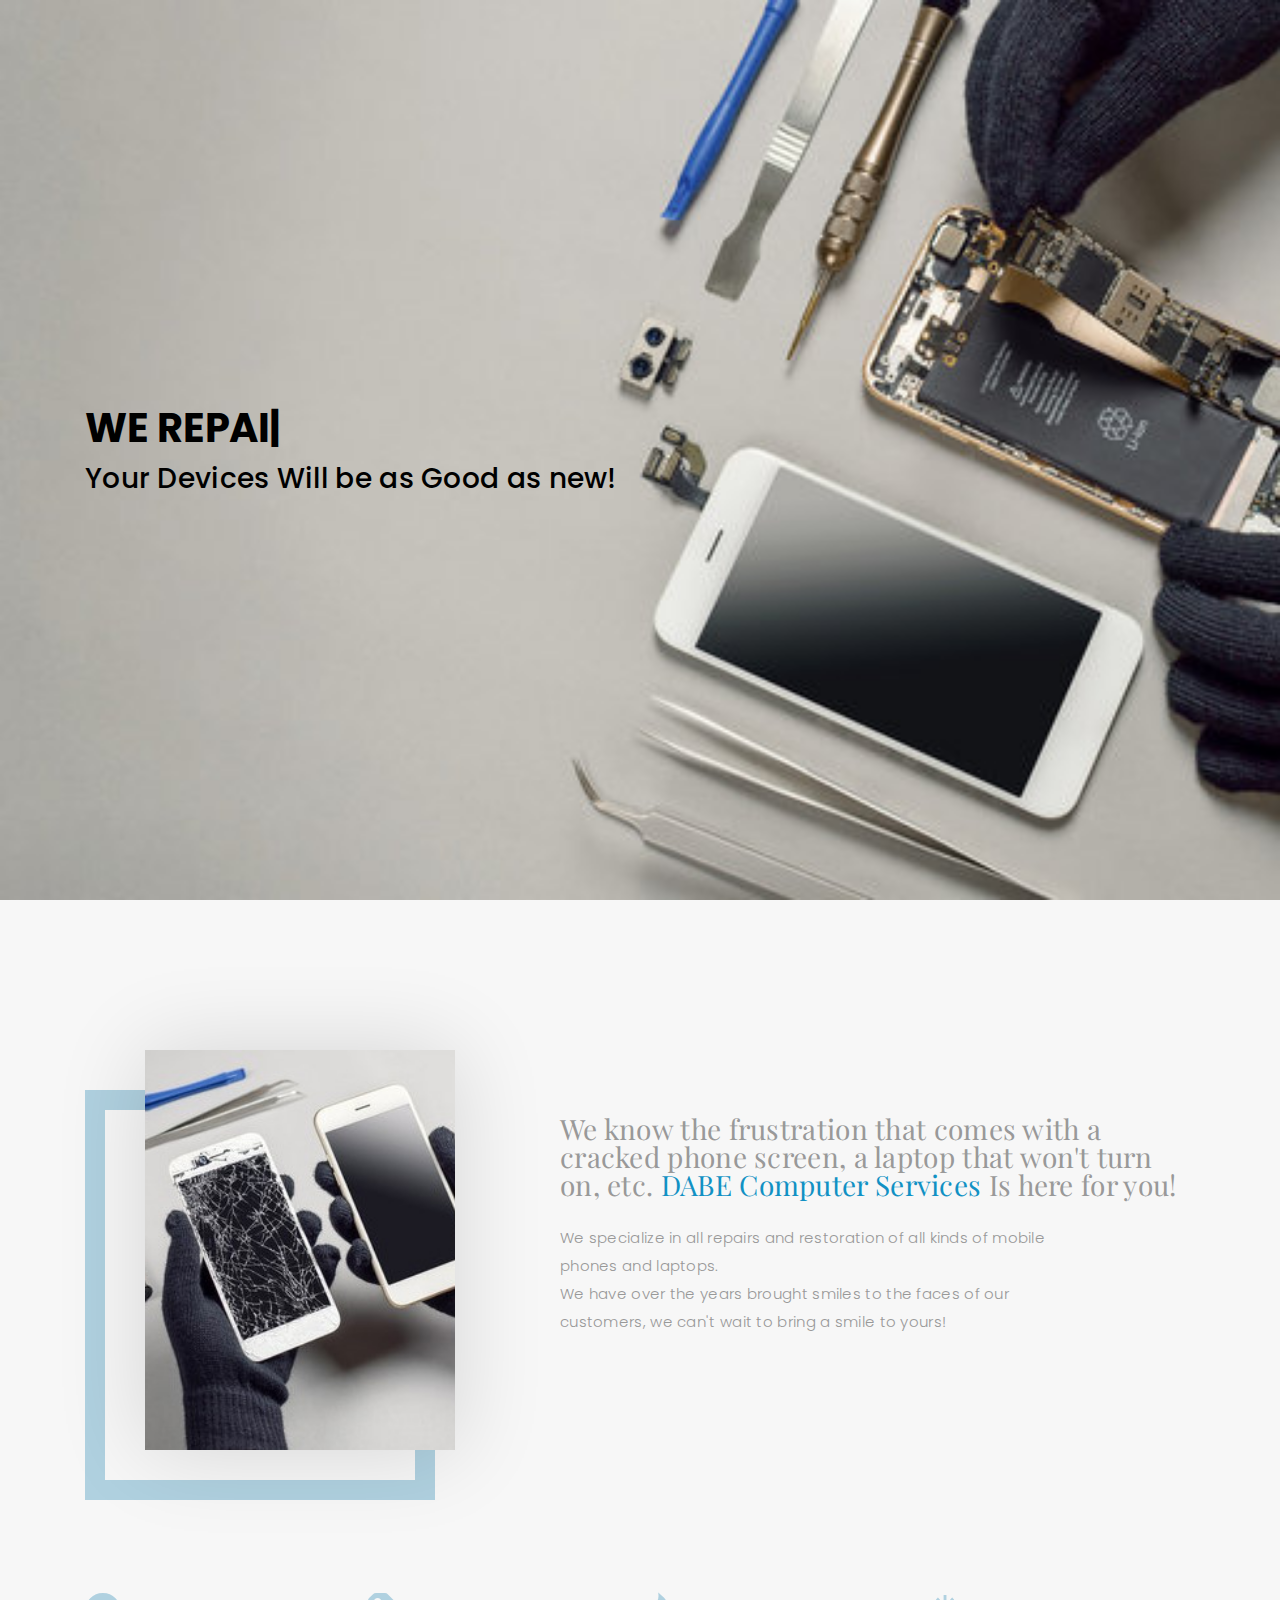
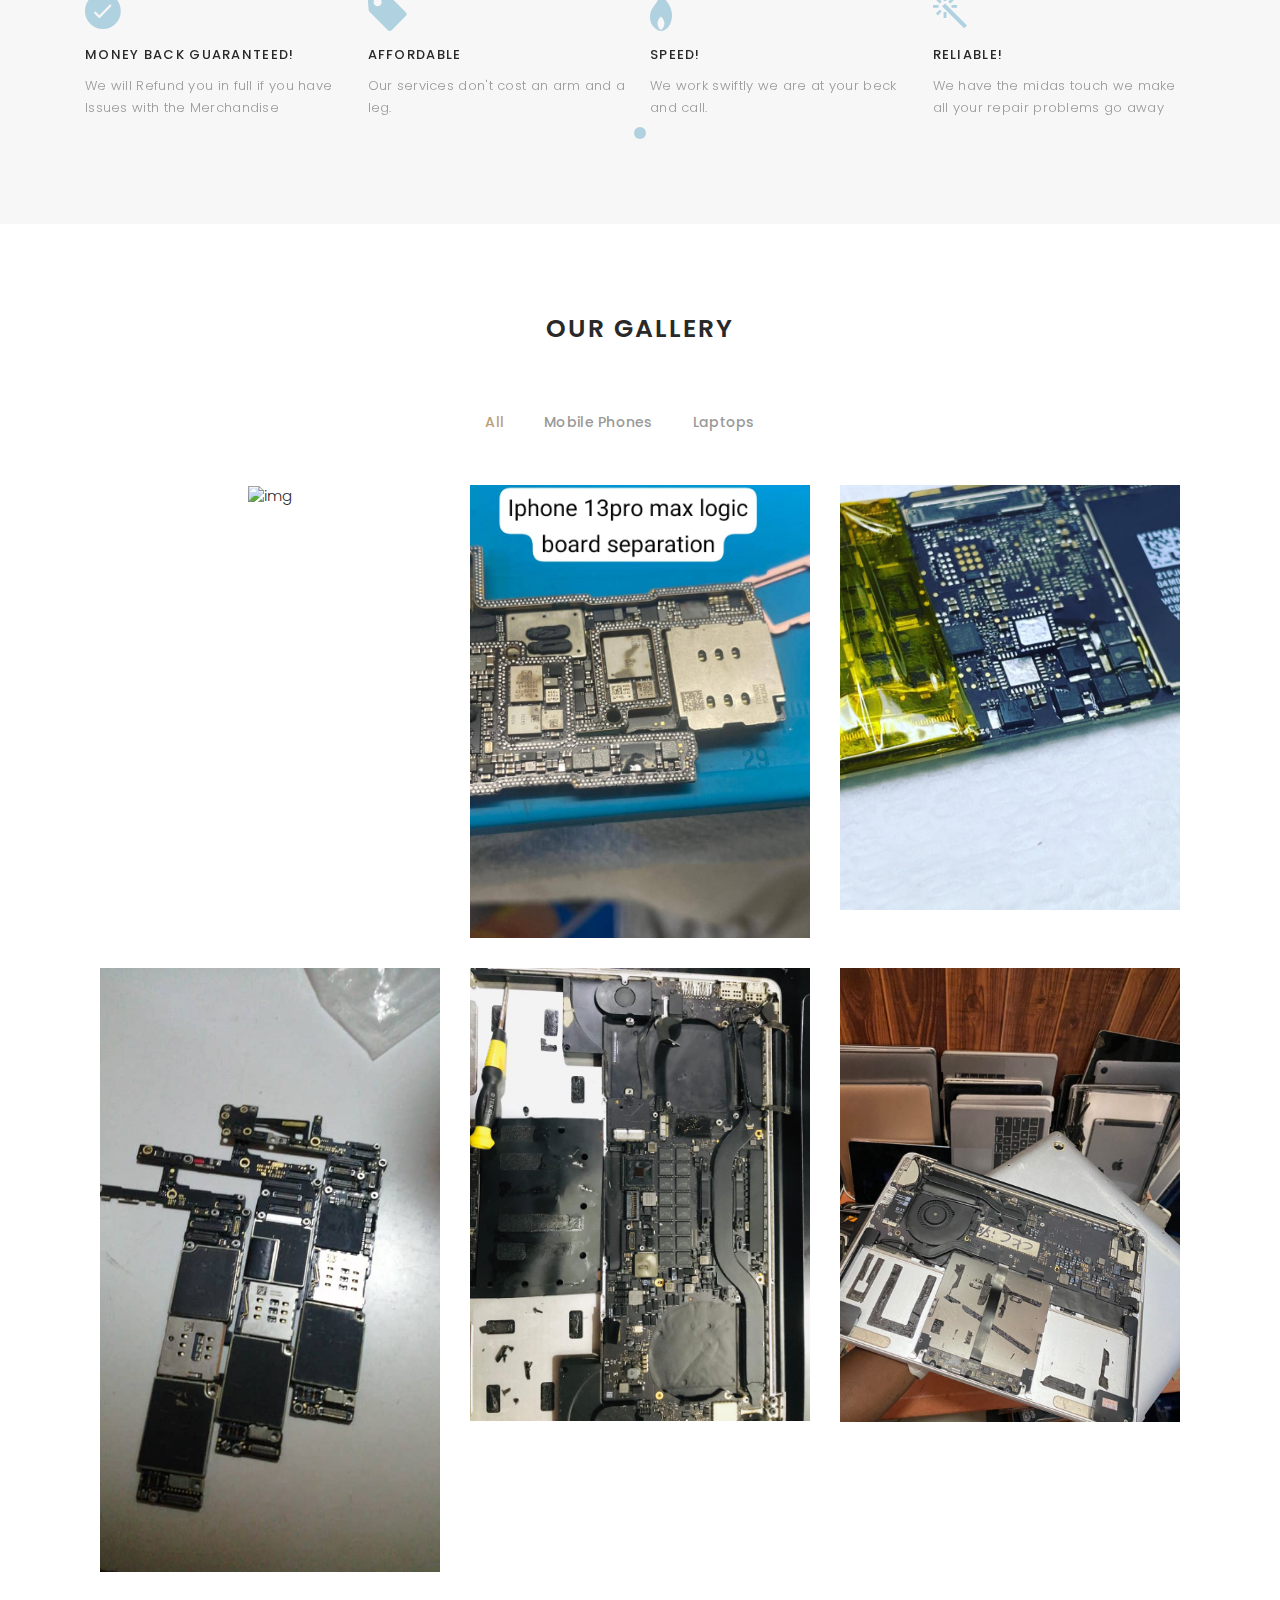
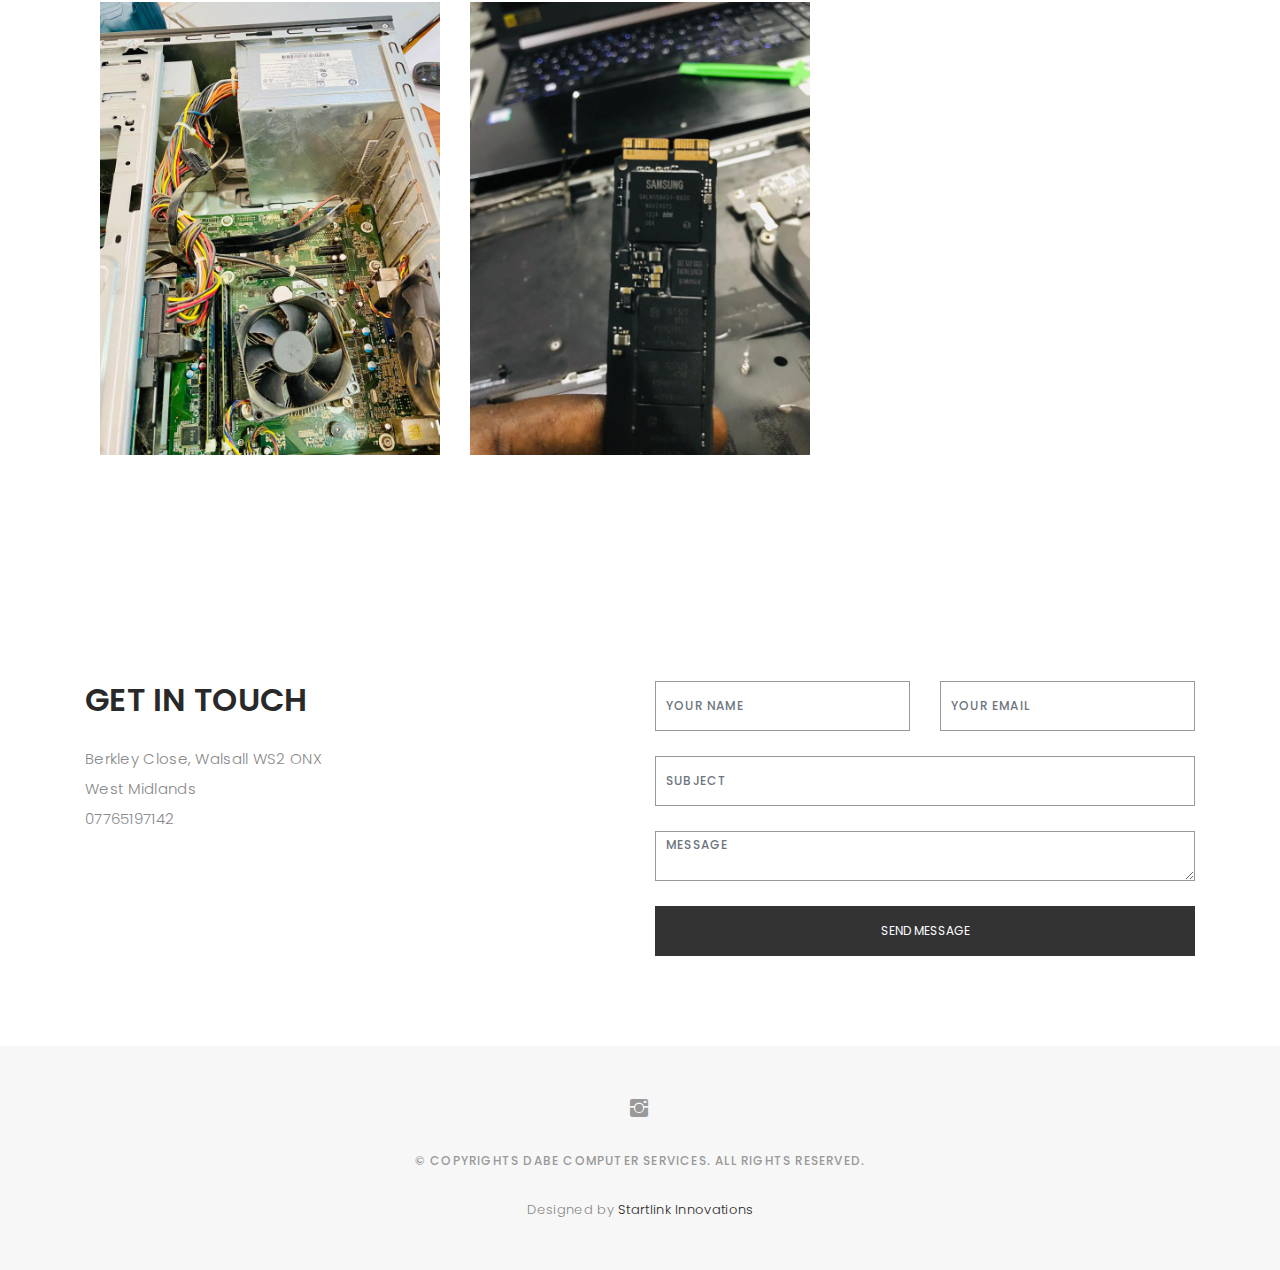
==== index.html @ 30591576 "first commit" ====
<!DOCTYPE html>
<html lang="en">

<head>
  <!-- meta -->
  <meta charset="utf-8">
  <meta content="width=device-width, initial-scale=1.0" name="viewport">

  <title>DABE Computer Services - Computer and Phone Repairs/Software development</title>
  <meta content="" name="keywords">
  <meta content="" name="description">

  <!-- Google Fonts -->
  <link
    href="https://fonts.googleapis.com/css?family=Poppins:300,300i,400,400i,500,500i,600,600i,700,700i|Playfair+Display:400,400i,700,700i,900,900i"
    rel="stylesheet">

  <!-- Bootstrap CSS File -->
  <link href="lib/bootstrap/css/bootstrap.min.css" rel="stylesheet">

  <!-- Libraries CSS Files -->
  <link href="lib/ionicons/css/ionicons.min.css" rel="stylesheet">
  <link href="lib/owlcarousel/assets/owl.carousel.min.css" rel="stylesheet">
  <link href="lib/magnific-popup/magnific-popup.css" rel="stylesheet">
  <link href="lib/hover/hover.min.css" rel="stylesheet">

  <!-- Main Stylesheet File -->
  <link href="css/style.css" rel="stylesheet">

  <!-- Responsive css -->
  <link href="css/responsive.css" rel="stylesheet">

  <!-- Favicon -->
  <link rel="shortcut icon" href="images/favicon.ico">


</head>

<body>

  <!-- start section navbar -->
  <nav id="main-nav">
    <div class="row">
      <div class="container">

        <div class="logo">
          <a href="index.html">
            <h3>DABE Computer Services</h3>
          </a>
          <!-- <img width="100%" src="images/logo.png" alt="logo"> -->
        </div>

        <div class="responsive"><i data-icon="m" class="ion-navicon-round"></i></div>

        <ul class="nav-menu list-unstyled">
          <li><a href="#header" class="smoothScroll">Home</a></li>
          <li><a href="#about" class="smoothScroll">About</a></li>
          <li><a href="#portfolio" class="smoothScroll">Sample Products Gallery</a></li>
          <li><a href="#contact" class="smoothScroll">Contact</a></li>
        </ul>

      </div>
    </div>
  </nav>
  <!-- End section navbar -->


  <!-- start section header -->
  <div id="header" class="home">

    <div class="container">
      <div class="header-content">
        <h1 style="color:black;">We <span class="typed"></span></h1>
        <h3 style="color:black;">Your Devices Will be as Good as new!</h3>
      </div>
    </div>
  </div>
  <!-- End section header -->


  <!-- start section about us -->
  <div id="about" class="paddsection">
    <div class="container">
      <div class="row justify-content-between">

        <div class="col-lg-4 ">
          <div class="div-img-bg">
            <div class="about-img">
              <img src="images/me.jpg" class="img-responsive" alt="me">
            </div>
          </div>
        </div>

        <div class="col-lg-7">
          <div class="about-descr">

            <p class="p-heading">We know the frustration that comes with a cracked phone screen, a laptop that won't
              turn on, etc. <span style="color:#1191c4;">DABE Computer Services</span> Is here for you!</p>
            <p class="separator">We specialize in all repairs and restoration of all kinds of mobile phones and laptops.
              <br>We have
              over the years brought smiles to the faces of our customers, we can't wait to bring a smile to yours!

            </p>

          </div>

        </div>
      </div>
    </div>
  </div>
  <!-- end section about us -->


  <!-- start section services -->
  <div id="services">
    <div class="container">

      <div class="services-carousel owl-theme">

        <div class="services-block">

          <i class="ion-ios-checkmark"></i>
          <span>Money Back Guaranteed!</span>
          <p class="separator">We will Refund you in full if you have Issues with the Merchandise</p>

        </div>

        <div class="services-block">

          <i class="ion-pricetag"></i>
          <span>Affordable</span>
          <p class="separator">Our services don't cost an arm and a leg.</p>

        </div>

        <div class="services-block">

          <i class="ion-ios-flame"></i>
          <span>Speed!</span>
          <p class="separator">We work swiftly we are at your beck and call.</p>

        </div>

        <div class="services-block">

          <i class="ion-ios-color-wand"></i>
          <span>Reliable!</span>
          <p class="separator">We have the midas touch we make all your repair problems go away</p>

        </div>

      </div>

    </div>

  </div>
  <!-- end section services -->


  <!-- start section portfolio -->
  <div id="portfolio" class="text-center paddsection">

    <div class="container">
      <div class="section-title text-center">
        <h2>Our Gallery</h2>
      </div>
    </div>

    <div class="container">
      <div class="row">
        <div class="col-md-12">

          <div class="portfolio-list">

            <ul class="nav list-unstyled" id="portfolio-flters">
              <li class="filter filter-active" data-filter=".all">all</li>
              <li class="filter" data-filter=".6">Mobile Phones</li>
              <li class="filter" data-filter=".7">Laptops</li>
              <!-- <li class="filter" data-filter=".8">8/8plus</li>
              <li class="filter" data-filter=".x">iphone x</li>
              <li class="filter" data-filter=".6s">6s/6splus</li> -->
            </ul>

          </div>

          <div class="portfolio-container">

            <div class="col-lg-4 col-md-6 portfolio-thumbnail all 6">
              <a class="popup-img" href="images/portfolio/7.jpg">
                <img src="images/portfolio/7.jpg" alt="img">
              </a>
            </div>

            <div class="col-lg-4 col-md-6 portfolio-thumbnail all 6">
              <a class="popup-img" href="images/portfolio/8.jpg">
                <img src="images/portfolio/8.jpg" alt="img">
              </a>
            </div>

            <div class="col-lg-4 col-md-6 portfolio-thumbnail all 6">
              <a class="popup-img" href="images/portfolio/9.jpg">
                <img src="images/portfolio/9.jpg" alt="img">
              </a>
            </div>

            <div class="col-lg-4 col-md-6 portfolio-thumbnail all 7">
              <a class="popup-img" href="images/portfolio/10.jpg">
                <img src="images/portfolio/10.jpg" alt="img">
              </a>
            </div>

            <div class="col-lg-4 col-md-6 portfolio-thumbnail all 7">
              <a class="popup-img" href="images/portfolio/11.jpg">
                <img src="images/portfolio/11.jpg" alt="img">
              </a>
            </div>

            <div class="col-lg-4 col-md-6 portfolio-thumbnail all 7">
              <a class="popup-img" href="images/portfolio/13.jpg">
                <img src="images/portfolio/13.jpg" alt="img">
              </a>
            </div>

            <div class="col-lg-4 col-md-6 portfolio-thumbnail all 7">
              <a class="popup-img" href="images/portfolio/12.jpg">
                <img src="images/portfolio/12.jpg" alt="img">
              </a>
            </div>

            <div class="col-lg-4 col-md-6 portfolio-thumbnail all 7">
              <a class="popup-img" href="images/portfolio/14.jpg">
                <img src="images/portfolio/14.jpg" alt="img">
              </a>
            </div>
            <!--
 <div class="col-lg-4 col-md-6 portfolio-thumbnail all ">
              <a class="popup-img" href="images/portfolio/n3.jpg">
                <img src="images/portfolio/n3.jpg" alt="img">
              </a>
            </div> 
-->


          </div>
        </div>
      </div>
    </div>

  </div>
  <!-- End section portfolio -->


  <!-- start section journal -->

  <!-- End section journal -->


  <!-- start sectoion contact -->
  <div id="contact" class="paddsection">
    <div class="container">
      <div class="contact-block1">
        <div class="row">

          <div class="col-lg-6">
            <div class="contact-contact">

              <h2 class="mb-30">GET IN TOUCH</h2>

              <ul class="contact-details">
                <li><span>Berkley Close, Walsall WS2 ONX</span></li>
                <li><span>West Midlands</span></li>
                <li><span>07765197142</span></li>
                <!-- <li><span>janisswapping@gmail.com</span></li> -->
              </ul>

            </div>
          </div>

          <div class="col-lg-6">
            <form action="contactform/contactform.php" method="post" role="form" class="contactForm">
              <div class="row">

                <div id="sendmessage">Your message has been sent. Thank you!</div>
                <div id="errormessage"></div>

                <div class="col-lg-6">
                  <div class="form-group contact-block1">
                    <input type="text" name="name" class="form-control" id="name" placeholder="Your Name"
                      data-rule="minlen:4" data-msg="Please enter at least 4 chars" />
                    <div class="validation"></div>
                  </div>
                </div>

                <div class="col-lg-6">
                  <div class="form-group">
                    <input type="email" class="form-control" name="email" id="email" placeholder="Your Email"
                      data-rule="email" data-msg="Please enter a valid email" />
                    <div class="validation"></div>
                  </div>
                </div>

                <div class="col-lg-12">
                  <div class="form-group">
                    <input type="text" class="form-control" name="subject" id="subject" placeholder="Subject"
                      data-rule="minlen:4" data-msg="Please enter at least 8 chars of subject" />
                    <div class="validation"></div>
                  </div>
                </div>

                <div class="col-lg-12">
                  <div class="form-group">
                    <textarea class="form-control" name="message" rows="12" data-rule="required"
                      data-msg="Please write something for us" placeholder="Message"></textarea>
                    <div class="validation"></div>
                  </div>
                </div>

                <div class="col-lg-12">
                  <input type="submit" class="btn btn-defeault btn-send" value="Send message">
                </div>

              </div>
            </form>
          </div>
        </div>
      </div>
    </div>
  </div>
  <!-- start sectoion contact -->


  <!-- start section footer -->
  <div id="footer" class="text-center">
    <div class="container">
      <div class="socials-media text-center">

        <ul class="list-unstyled">
          <li><a href="https://www.instagram.com/janis_enterprise/" target="_blank"><i
                class="ion-social-instagram"></i></a></li>
        </ul>

      </div>

      <p>&copy; Copyrights DABE Computer Services. All rights reserved.</p>

      <div class="credits">

        Designed by <a href="https://startlinkafrica.com/">Startlink Innovations</a>
      </div>

    </div>
  </div>
  <!-- End section footer -->

  <!-- JavaScript Libraries -->
  <script src="lib/jquery/jquery.min.js"></script>
  <script src="lib/jquery/jquery-migrate.min.js"></script>
  <script src="lib/bootstrap/js/bootstrap.bundle.min.js"></script>
  <script src="lib/typed/typed.js"></script>
  <script src="lib/owlcarousel/owl.carousel.min.js"></script>
  <script src="lib/magnific-popup/magnific-popup.min.js"></script>
  <script src="lib/isotope/isotope.pkgd.min.js"></script>

  <!-- Contact Form JavaScript File -->
  <script src="contactform/contactform.js"></script>

  <!-- Template Main Javascript File -->
  <script src="js/main.js"></script>

</body>

</html>
---- css/style.css ----
/*
  Theme Name: Folio
  Theme URL: https://bootstrapmade.com/folio-bootstrap-portfolio-template/
  Author: BootstrapMade.com
  Author URL: https://bootstrapmade.com
*/

/*  General Styling
/*-----------------------------------------------------------------------------------*/

body {
  background: #ffffff;
  color: #898989;
  font-family: 'Poppins', helvetica;
  font-size: 15px;
  font-weight: 300;
  line-height: 20px;
  letter-spacing: 0.02em;
  overflow-x: hidden;
  margin: 0 auto;
  padding: 0;
  -moz-box-sizing: border-box;
  -ms-box-sizing: border-box;
  -o-box-sizing: border-box;
  -webkit-box-sizing: border-box;
  box-sizing: border-box;
}

h1, h2, h3, h4, h5, h6 {
  margin: 0;
}

h2 {
  color: #292929;
  font-weight: 600;
}

h4 {
  color: #292929;
  font-size: 14px;
  font-weight: 600;
}

a {
  color: #292929;
  text-decoration: none !important;
  -moz-transition: all 0.5s ease-in-out 0s;
  -ms-transition: all 0.5s ease-in-out 0s;
  -o-transition: all 0.5s ease-in-out 0s;
  -webkit-transition: all 0.5s ease-in-out 0s;
  transition: all 0.5s ease-in-out 0s;
}

a:hover {
  -moz-transition: all 0.5s ease-in-out 0s;
  -ms-transition: all 0.5s ease-in-out 0s;
  -o-transition: all 0.5s ease-in-out 0s;
  -webkit-transition: all 0.5s ease-in-out 0s;
  transition: all 0.5s ease-in-out 0s;
}

a:hover, a:focus {
  color: #b8a07e;
  text-decoration: underline;
}

nav ul li a {
  padding: 2px 0 0 0;
  position: relative;
  display: block;
  font-size: 12px;
  color: #999999;
  letter-spacing: 0.1em;
  font-weight: 500;
  line-height: 14px;
  text-transform: uppercase;
  -moz-transition: all 0.5s ease-in-out 0s;
  -ms-transition: all 0.5s ease-in-out 0s;
  -o-transition: all 0.5s ease-in-out 0s;
  -webkit-transition: all 0.5s ease-in-out 0s;
  transition: all 0.5s ease-in-out 0s;
}

p {
  margin: 25px 0;
  padding: 0;
  font-size: 15px;
  color: #999999;
  line-height: 28px;
}

::-moz-selection {
  background: #b8a07e;
  color: #fff;
}

::selection {
  background: #b8a07e;
  color: #fff;
}

.btn {
  background: #333;
  border: medium none;
  border-radius: 0;
  color: #fff;
  font-size: 12px;
  height: 50px;
  line-height: 50px;
  padding: 0 30px;
  text-transform: uppercase;
}

.btn:hover, .btn:focus {
  color: #fff;
}

.padDiv {
  padding: 30px 20px;
}

.section-title {
  margin-bottom: 70px;
}

.section-title h2 {
  font-size: 25px;
  letter-spacing: 2px;
  text-transform: uppercase;
}

.form-control {
  background-color: transparent;
  border: 1px solid #999;
  border-radius: 0;
  color: #999999;
  font-size: 12px;
  font-weight: 500;
  height: 50px;
  letter-spacing: 0.1em;
  padding-left: 10px;
  margin: 0 0 25px 0;
  line-height: 14px;
  text-transform: uppercase;
}

.form-control:focus {
  box-shadow: none;
  outline: 0 none;
}

.paddsection {
  padding-top: 90px;
  padding-bottom: 90px;
}

.paddsections {
  padding-top: 90px;
  padding-bottom: 90px !important;
}

.hvr-shutter-in-horizontal::before {
  background: #333;
}

.hvr-shutter-in-horizontal:hover {
  background: #b8a07e;
}

.mb-30 {
  margin-bottom: 30px;
}

/*-----------------------------------------------------------------------------------*/
/*  Navbar Top
/*-----------------------------------------------------------------------------------*/

nav {
  position: fixed;
  background: #fff;
  z-index: 1000;
  width: 100%;
  padding: 20px;
  display: none;
  -webkit-box-shadow: 0px 2px 92px 0px rgba(0, 0, 0, 0.18);
  -moz-box-shadow: 0px 2px 92px 0px rgba(0, 0, 0, 0.18);
  box-shadow: 0px 2px 92px 0px rgba(0, 0, 0, 0.18);
}

.nav-menu {
  float: right;
  line-height: 32px;
  margin-bottom: 0;
  padding-top: 16px;
}

nav ul li {
  float: left;
  margin-right: 15px;
  font-family: 'Poppins', sans-serif;
  font-size: 14px;
  margin-left: 40px;
}

nav ul li a {
  padding: 2px 0 0 0;
  position: relative;
  display: block;
  font-size: 14px;
  color: #999999;
  font-family: 'Poppins', helvetica;
  font-weight: 500;
  line-height: 16px;
  text-transform: uppercase;
  letter-spacing: 0.02em;
  text-transform: capitalize;
}

.logo {
  float: left;
}

.logo img {
  width: 100px;
  height: 50px;
}

.responsive {
  display: none;
  font-size: 23px;
}

.active {
  color: #afafaf;
}

/*----------------------------------------------------------------------------------*/
/*  Header
/*-----------------------------------------------------------------------------------*/

#header {
  background: url("../images/home-bg.jpg") repeat scroll center center / cover;
  height: 100vh;
  width: 100%;
}


#header .header-content {
  height: 100vh;
  text-align: left;
  width: 100%;
  display: flex;
  justify-content: center;
  flex-direction: column;
}

.header-content h1 {
  font-size: 40px;
  font-weight: 700;
  margin-bottom: 10px;
  text-transform: uppercase;
  color: #fff;
}

.header-content p {
  font-size: 13px;
  letter-spacing: 5px;
  margin-top: 0;
  margin-bottom: 30px;
  text-transform: capitalize;
  color: #fff;
  font-weight: 500;
}

.header-content .list-social li {
  float: left;
  margin-right: 20px;
}

.header-content .list-social li i {
  color: #fff;
  font-size: 15px;
}

/*-----------------------------------------------------------------------------------*/
/*  Aout-us
/*-----------------------------------------------------------------------------------*/

#about {
  width: 100%;
  height: auto;
  background: #f7f7f7;
  padding-top: 190px;
}

#about .div-img-bg {
  padding-bottom: 30px;
  border: 20px solid #B0D1E0;
}

#about .div-img-bg .about-img img {
  width: 100%;
  box-shadow: 0px 0px 85px 0px rgba(0, 0, 0, 0.14);
  margin-top: -60px;
  margin-left: 40px;
  height: 400px;
  object-fit: cover;
}

#about .about-descr .p-heading {
  font-family: 'Playfair Display', serif;
  font-size: 28px;
  text-align: left;
}

#about .about-descr .separator {
  max-width: 80%;
  margin-bottom: 0;
  text-align: left;
}

/*-----------------------------------------------------------------------------------*/
/*   Services
/*-----------------------------------------------------------------------------------*/

#services {
  background: #f7f7f7;
  position: relative;
  padding-bottom: 80px;
}

.owl-item {
  float: left;
}
.services-block span {
  margin: 10px 0;
  position: relative;
  font-size: 13px;
  color: #292929;
  letter-spacing: 0.1em;
  font-weight: 500;
  text-transform: uppercase;
  display: block;
}

.services-block .separator {
  margin: 0;
  font-size: 13px;
  line-height: 22px;
}

.services-block i {
  font-size: 44px;
  color: #B0D1E0;
  line-height: 44px;
}


.services-carousel  .owl-stage-outer {
  overflow: hidden;
}

.services-carousel .owl-dots {
  margin-top: 5px;
  text-align: center;
}

.services-carousel .owl-dot {
  display: inline-block;
  margin: 0 5px;
  width: 12px !important;
  height: 12px !important;
  border-radius: 50%;
  border: 0;
  padding: 0 !important;
  background-color: #ddd;
  cursor: pointer;
}

.services-carousel .owl-dot.active {
  background-color: #B0D1E0;
}

.owl-nav {
  display: none;
}


/*-----------------------------------------------------------------------------------*/
/*  Portfolio
/*-----------------------------------------------------------------------------------*/

#portfolio {
  position: relative;
  padding-bottom: 50px;
}

#portfolio .portfolio-list {
  margin-bottom: 50px;
}

#portfolio .portfolio-list .nav {
  display: inline-block;
  margin: 0;
}

#portfolio .portfolio-list .nav li {
  margin: 0 40px 0 0;
  float: left;
  font-size: 14px;
  color: #999999;
  line-height: 16px;
  cursor: pointer;
  font-family: 'Poppins', helvetica;
  font-weight: 500;
  letter-spacing: 0.02em;
  text-transform: capitalize;
  -moz-transition: all 0.5s ease-in-out 0s;
  -ms-transition: all 0.5s ease-in-out 0s;
  -o-transition: all 0.5s ease-in-out 0s;
  -webkit-transition: all 0.5s ease-in-out 0s;
  transition: all 0.5s ease-in-out 0s;
}

#portfolio .portfolio-list .nav li:hover, #portfolio .portfolio-list .nav li.filter-active  {
  color: #b8a07e;
  -moz-transition: all 0.5s ease-in-out 0s;
  -ms-transition: all 0.5s ease-in-out 0s;
  -o-transition: all 0.5s ease-in-out 0s;
  -webkit-transition: all 0.5s ease-in-out 0s;
  transition: all 0.5s ease-in-out 0s;
}

#portfolio .portfolio-container {
  display: inline-block;
  margin-bottom: 50px;
  width: 100%;
}

.portfolio-thumbnail {
  margin-bottom: 30px;
  overflow: hidden;
}

.portfolio-thumbnail img {
  max-width: 100%;
}

/*-----------------------------------------------------------------------------------*/
/*  Journal
/*-----------------------------------------------------------------------------------*/

#journal,  #journal-blog {
  height: auto;
  width: 100%;
  background: #f7f7f7;
  padding-bottom: 60px;
  position: relative;
}

#journal-blog {
  background: #fff;
  padding-bottom: 30px;
}

#journal .journal-block {
  display: inline-block;
  height: auto;
  width: 100%;
}

#journal .journal-block .journal-info {
  position: relative;
}

.journal-block .journal-info img {
  max-width: 100%;
}

.journal-block .journal-info .journal-txt {
  padding: 25px 0px;
  position: relative;
}

.journal-block .journal-info .journal-txt h4 a {
  display: block;
  font-size: 19px;
  line-height: 24px;
  margin: 0 0 13px 0;
  font-weight: 500;
  color: #292929;
  -moz-transition: all 0.5s ease-in-out 0s;
  -ms-transition: all 0.5s ease-in-out 0s;
  -o-transition: all 0.5s ease-in-out 0s;
  -webkit-transition: all 0.5s ease-in-out 0s;
  transition: all 0.5s ease-in-out 0s;
}

.journal-block .journal-info .journal-txt h4 a:hover {
  color: #b8a07e;
  -moz-transition: all 0.5s ease-in-out 0s;
  -ms-transition: all 0.5s ease-in-out 0s;
  -o-transition: all 0.5s ease-in-out 0s;
  -webkit-transition: all 0.5s ease-in-out 0s;
  transition: all 0.5s ease-in-out 0s;
}

.journal-block .journal-info .journal-txt p {
  margin: 0;
  font-size: 14px;
  line-height: 24px;
}

/*-----------------------------------------------------------------------------------*/
/*  Contact
/*-----------------------------------------------------------------------------------*/

#contact {
  height: auto;
  width: 100%;
}

.contact-details {
  list-style: none;
  margin: 0;
  padding: 0;
}

.contact-details li {
  padding-bottom: 10px;
}

#contact input, #contact textarea {
  width: 100%;
}


#contact  #sendmessage {
  color: #18d26e;
  border: 1px solid #18d26e;
  display: none;
  text-align: center;
  padding: 15px;
  font-weight: 600;
  margin: 15px;
}

#contact  #errormessage {
  color: red;
  display: none;
  border: 1px solid red;
  text-align: center;
  padding: 15px;
  font-weight: 600;
  margin: 15px;
}

#contact #sendmessage.show, #contact #errormessage.show, #contact .show {
  display: block;
}

#contact .validation {
  color: red;
  display: none;
  margin: 0 0 20px;
  font-weight: 400;
  font-size: 13px;
}

/*-----------------------------------------------------------------------------------*/
/*  Footer
/*-----------------------------------------------------------------------------------*/

#footer {
  background: #f7f7f7;
  padding-top: 50px;
  padding-bottom: 50px;
}

#footer .socials-media {
  width: 100%;
}

#footer .socials-media ul {
  display: inline-block;
  float: none;
  margin: 0 0 20px 0;
}

#footer .socials-media ul li {
  float: left;
  margin-left: 10px;
  margin-right: 10px;
}

#footer .socials-media ul li a {
  font-size: 24px;
  color: #999;
  letter-spacing: 0.1em;
  font-weight: 500;
  background: transparent;
  text-transform: uppercase;
  -moz-transition: all 0.5s ease-in-out 0s;
  -ms-transition: all 0.5s ease-in-out 0s;
  -o-transition: all 0.5s ease-in-out 0s;
  -webkit-transition: all 0.5s ease-in-out 0s;
  transition: all 0.5s ease-in-out 0s;
}

#footer .socials-media ul li a:hover {
  color: #b8a07e;
  -moz-transition: all 0.5s ease-in-out 0s;
  -ms-transition: all 0.5s ease-in-out 0s;
  -o-transition: all 0.5s ease-in-out 0s;
  -webkit-transition: all 0.5s ease-in-out 0s;
  transition: all 0.5s ease-in-out 0s;
}

#footer p {
  font-size: 12px;
  letter-spacing: 0.1em;
  font-weight: 500;
  margin-top: 0;
  text-transform: uppercase;
}

.credits {
  font-size: 13px;
}
---- css/responsive.css ----
/** Width between 1200x to 0
 *  ~~~~~~~~~~~~~~~~~~~~~~~~~~~~~~~~~~~~
 */

@media (min-width: 1200px) {

}

/** Width between 992px to 1199px
 *  ~~~~~~~~~~~~~~~~~~~~~~~~~~~~~~~~~~~~
 */

@media (min-width: 992px) and (max-width: 1199px) {
  
}

/** Width between 768px to 991px
 *  ~~~~~~~~~~~~~~~~~~~~~~~~~~~~~~~~~~~~
 */

@media (min-width: 768px) and (max-width: 991px) {
  /* Navbar */
  nav {
    padding: 10px 15px;
  }
  .nav-menu {
    margin-top: 40px;
    display: none;
    float: none;
    width: 100%;
  }
  .nav-menu li {
    float: none;
    width: 100%;
    text-align: center;
    border-top: 1px solid #f7f7f7;
    line-height: 45px;
    margin-left: 0;
    padding-top: 10px;
    padding-bottom: 10px;
  }
  .responsive {
    float: right;
    padding-top: 15px;
    display: block;
  }
  /* About */
  .head-info .header-content .cmaster h1 {
    font-size: 32px;
  }
  #about .div-img-bg {
    padding: 0;
  }
  #about .div-img-bg .about-img img {
    margin-top: 0%;
    margin-left: calc(0% - 0px);
  }
  #about .about-descr .p-heading {
    font-size: 20px;
  }
  #about .about-descr .separator {
    max-width: 100%;
    margin-bottom: 0;
  }
  /* portfolio */
  #portfolio .portfolio-list .nav li {
    float: none;
    margin: 20px;
    display: inline-block;
  }
  /* journal */
  #journal .journal-block .journal-info {
    margin-bottom: 30px;
  }
  /* Contact */
  .contact-contact {
    margin-bottom: 30px;
  }
  /* Footer */
  #footer .socials-media ul li {
    margin-right: 0;
    margin-left: 0;
    float: none;
    display: inline-block;
  }
}

/** Width between 767px to 0
 *  ~~~~~~~~~~~~~~~~~~~~~~~~~~~~~~~~~~~~
 */

@media (max-width: 767px) {
  /* Navbar */
  nav {
    padding: 20px 15px;
  }
  .nav-menu {
    margin-top: 40px;
    display: none;
    float: none;
    width: 100%;
  }
  .nav-menu li {
    float: none;
    width: 100%;
    text-align: center;
    border-top: 1px solid #f7f7f7;
    line-height: 45px;
    margin-left: 0;
    padding-top: 10px;
    padding-bottom: 10px;
  }
  .responsive {
    float: right;
    padding-top: 15px;
    display: block;
  }
  /* About */
  .head-info .header-content h1 {
    font-size: 32px;
  }
  #about .div-img-bg {
    padding: 0;
  }
  #about .div-img-bg .about-img img {
    margin-top: 0%;
    margin-left: calc(0% - 0px);
  }
  #about .about-descr .p-heading {
    font-size: 20px;
  }
  #about .about-descr .separator {
    max-width: 100%;
    margin-bottom: 0;
  }
  /* portfolio */
  #portfolio .portfolio-list .nav li {
    float: none;
    margin: 20px;
    display: inline-block;
  }
  /* journal */
  #journal .journal-block .journal-info {
    margin-bottom: 30px;
  }
  /* Contact */
  .contact-contact {
    margin-bottom: 30px;
  }
  /* Footer */
  #footer .socials-media ul li {
    margin-right: 0;
    margin-left: 0;
    float: none;
    display: inline-block;
  }
}

/** Width between 600px to 0
 *  ~~~~~~~~~~~~~~~~~~~~~~~~~~~~~~~~~~~~
 */

@media (max-width: 600px) {
  /* Navbar */
  nav {
    padding: 20px 15px;
  }
  .nav-menu {
    margin-top: 40px;
    display: none;
    float: none;
    width: 100%;
  }
  .nav-menu li {
    float: none;
    width: 100%;
    text-align: center;
    border-top: 1px solid #f7f7f7;
    line-height: 45px;
    margin-left: 0;
    padding-top: 10px;
    padding-bottom: 10px;
  }
  .responsive {
    float: right;
    padding-top: 15px;
    display: block;
  }
  /* About */
  .head-info .header-content h1 {
    font-size: 32px;
  }
  #about .div-img-bg {
    padding: 0;
  }
  #about .div-img-bg .about-img img {
    margin-top: 0%;
    margin-left: calc(0% - 0px);
  }
  #about .about-descr .p-heading {
    font-size: 20px;
  }
  #about .about-descr .separator {
    max-width: 100%;
    margin-bottom: 0;
  }
  /* portfolio */
  #portfolio .portfolio-list .nav li {
    float: none;
    margin: 10px;
    display: inline-block;
  }
  /* journal */
  #journal .journal-block .journal-info {
    margin-bottom: 30px;
  }
  /* Contact */
  .contact-contact {
    margin-bottom: 30px;
  }
  /* Footer */
  #footer .socials-media ul li {
    margin-right: 0;
    margin-left: 0;
    float: none;
    display: inline-block;
  }
}

/** Width between 480px to 0
 *  ~~~~~~~~~~~~~~~~~~~~~~~~~~~~~~~~~~~~
 */

@media (max-width: 480px) {
  /* Navbar */
  nav {
    padding: 20px 15px;
  }
  .nav-menu {
    margin-top: 40px;
    display: none;
    float: none;
    width: 100%;
  }
  .nav-menu li {
    float: none;
    width: 100%;
    text-align: center;
    border-top: 1px solid #f7f7f7;
    line-height: 45px;
    margin-left: 0;
    padding-top: 10px;
    padding-bottom: 10px;
  }
  .responsive {
    float: right;
    padding-top: 15px;
    display: block;
  }
  /* About */
  .head-info .header-content h1 {
    font-size: 32px;
  }
  #about .div-img-bg {
    padding: 0;
  }
  #about .div-img-bg .about-img img {
    margin-top: 0%;
    margin-left: calc(0% - 0px);
  }
  #about .about-descr .p-heading {
    font-size: 20px;
  }
  #about .about-descr .separator {
    max-width: 100%;
    margin-bottom: 0;
  }
  /* portfolio */
  #portfolio .portfolio-list .nav li {
    float: none;
    margin: 20px;
  }
  /* journal */
  #journal .journal-block .journal-info {
    margin-bottom: 30px;
  }
  /* Contact */
  .contact-contact {
    margin-bottom: 30px;
  }
  /* Footer */
  #footer .socials-media ul li {
    margin-right: 0;
    margin-left: 0;
    float: none;
    display: inline-block;
  }
}

/** Width between 320px to 0
 *  ~~~~~~~~~~~~~~~~~~~~~~~~~~~~~~~~~~~~
 */

@media (max-width: 320px) {
  /* Navbar */
  nav {
    padding: 20px 15px;
  }
  .nav-menu {
    margin-top: 40px;
    display: none;
    float: none;
    width: 100%;
  }
  .nav-menu li {
    float: none;
    width: 100%;
    text-align: center;
    border-top: 1px solid #f7f7f7;
    line-height: 45px;
    margin-left: 0;
    padding-top: 10px;
    padding-bottom: 10px;
  }
  .responsive {
    float: right;
    padding-top: 15px;
    display: block;
  }
  /* About */
  .head-info .header-content h1 {
    font-size: 32px;
  }
  #about .div-img-bg {
    padding: 0;
  }
  #about .div-img-bg .about-img img {
    margin-top: 0%;
    margin-left: calc(0% - 0px);
  }
  #about .about-descr .p-heading {
    font-size: 20px;
  }
  #about .about-descr .separator {
    max-width: 100%;
    margin-bottom: 0;
  }
  /* portfolio */
  #portfolio .portfolio-list .nav li {
    float: none;
    margin: 20px;
  }
  /* journal */
  #journal .journal-block .journal-info {
    margin-bottom: 30px;
  }
  /* Contact */
  .contact-contact {
    margin-bottom: 30px;
  }
  /* Footer */
  #footer .socials-media ul li {
    margin-right: 0;
    margin-left: 0;
    float: none;
    display: inline-block;
  }
  /* Single page */
  .entry-comments-body span {
    display: inline-block;
    margin-right: 0;
  }
}
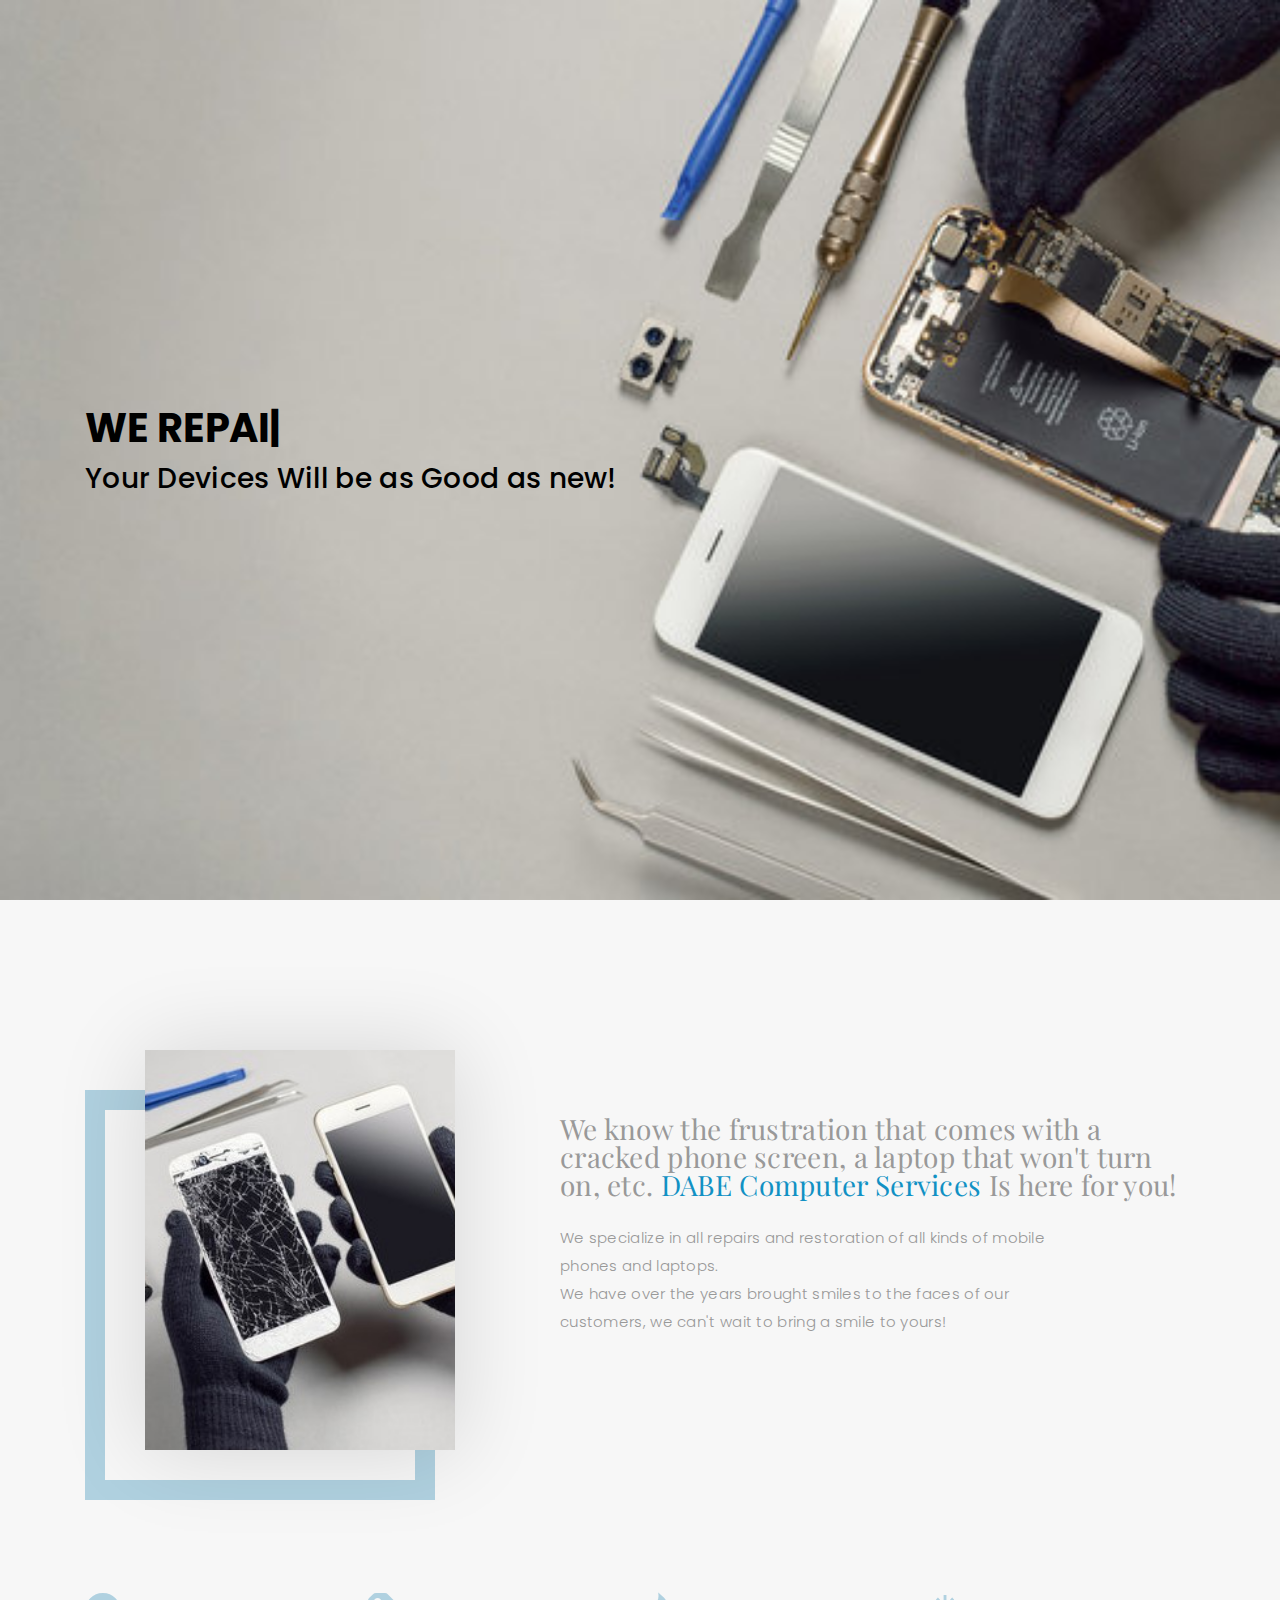
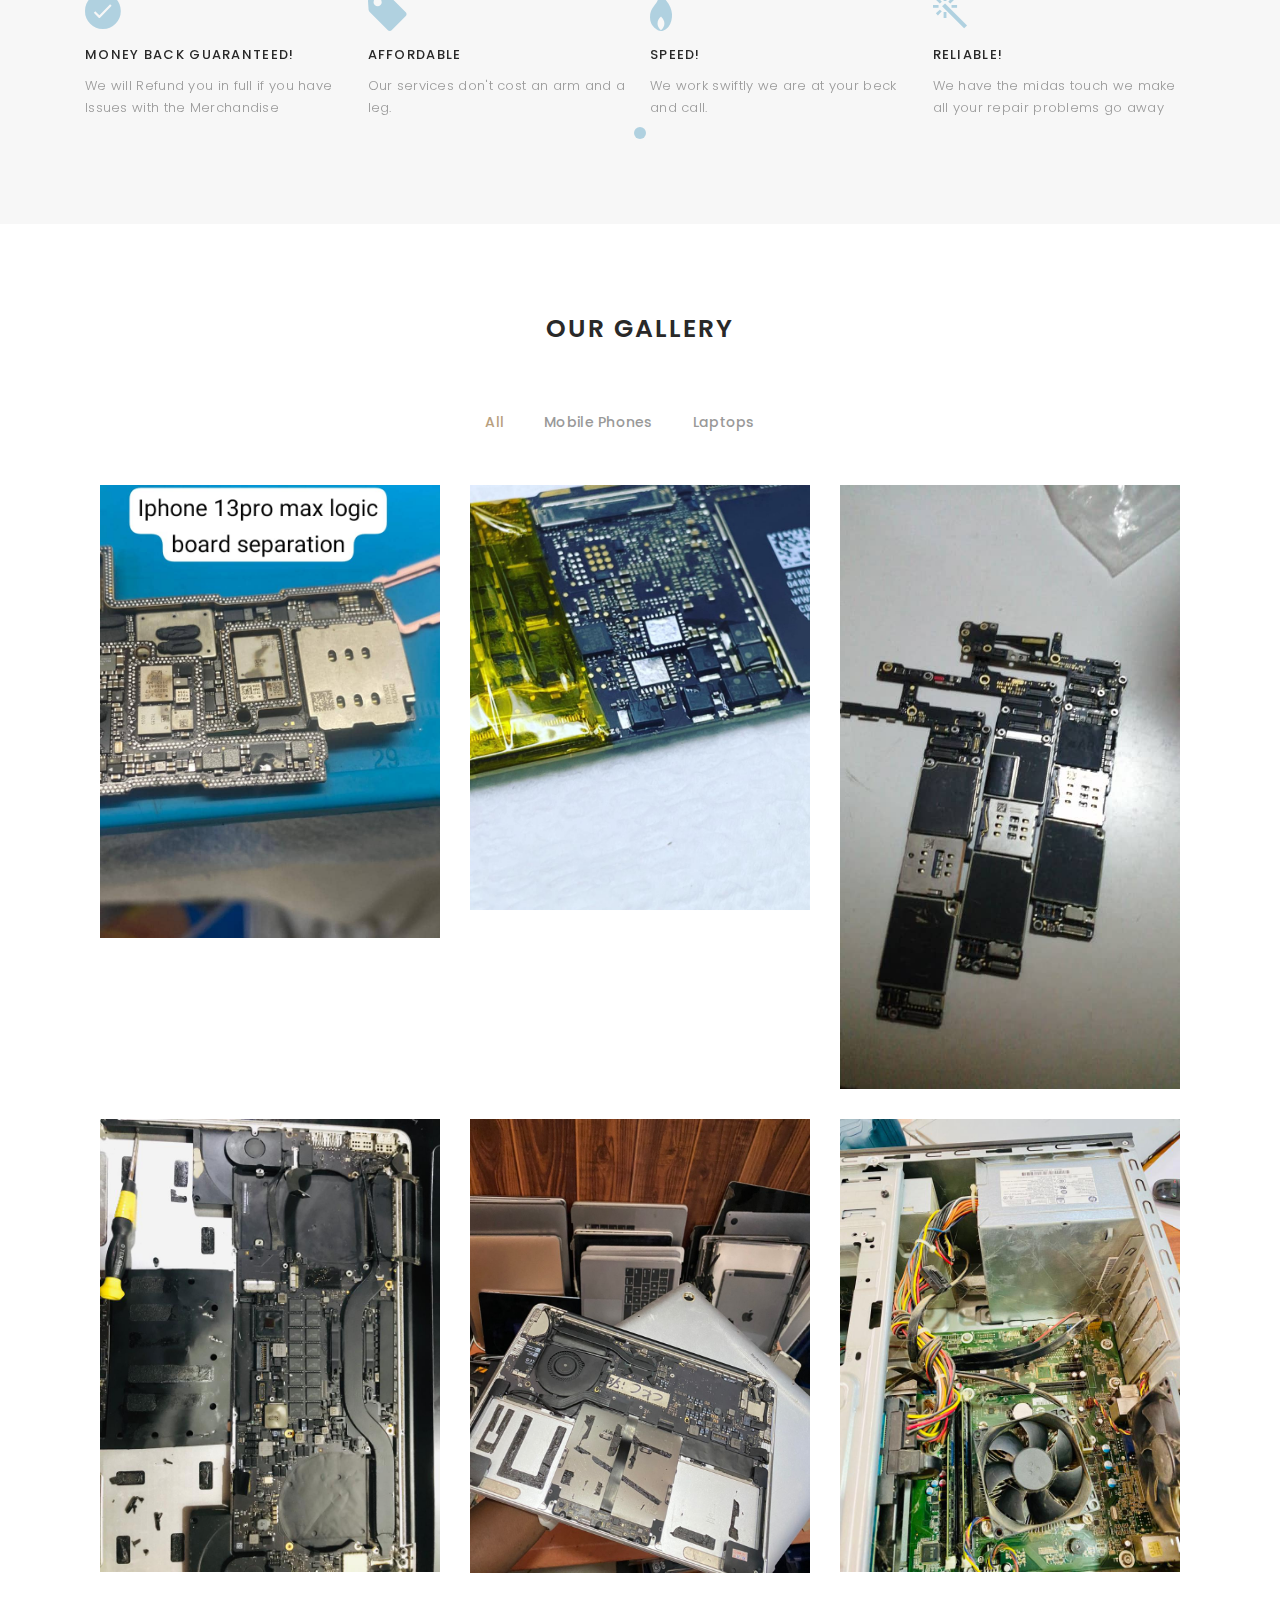
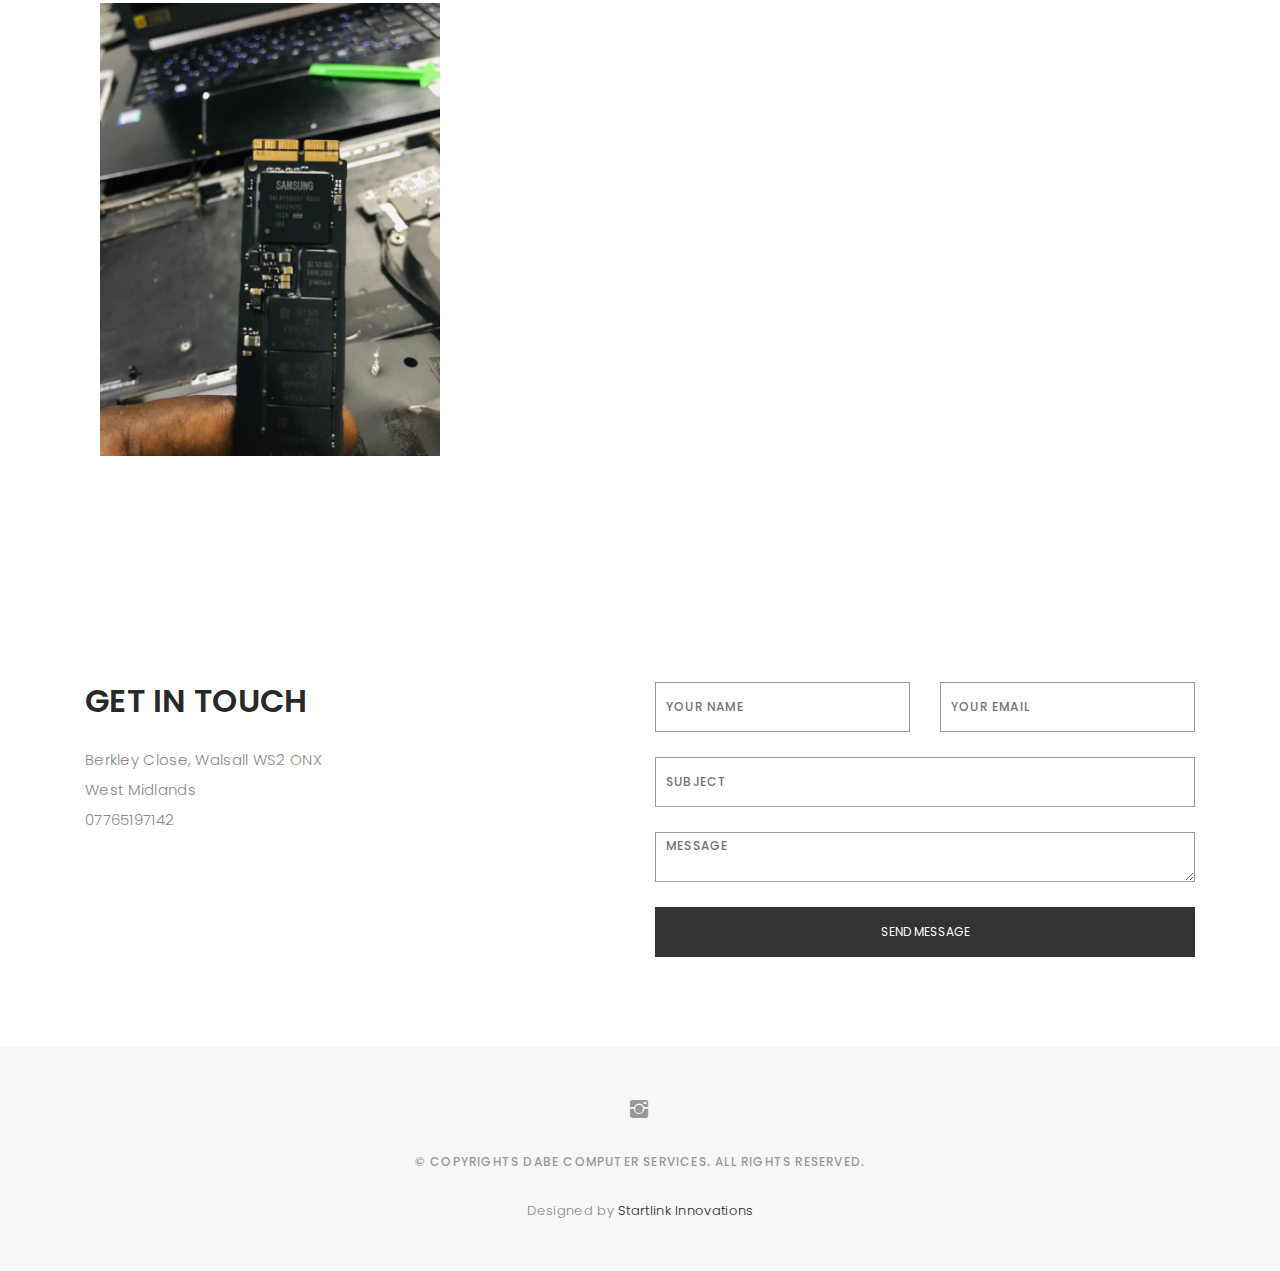
==== commit e9e099d3: "image" ====
--- a/index.html
+++ b/index.html
@@ -185,11 +185,11 @@
 
           <div class="portfolio-container">
 
-            <div class="col-lg-4 col-md-6 portfolio-thumbnail all 6">
+            <!-- <div class="col-lg-4 col-md-6 portfolio-thumbnail all 6">
               <a class="popup-img" href="images/portfolio/7.jpg">
                 <img src="images/portfolio/7.jpg" alt="img">
               </a>
-            </div>
+            </div> -->
 
             <div class="col-lg-4 col-md-6 portfolio-thumbnail all 6">
               <a class="popup-img" href="images/portfolio/8.jpg">
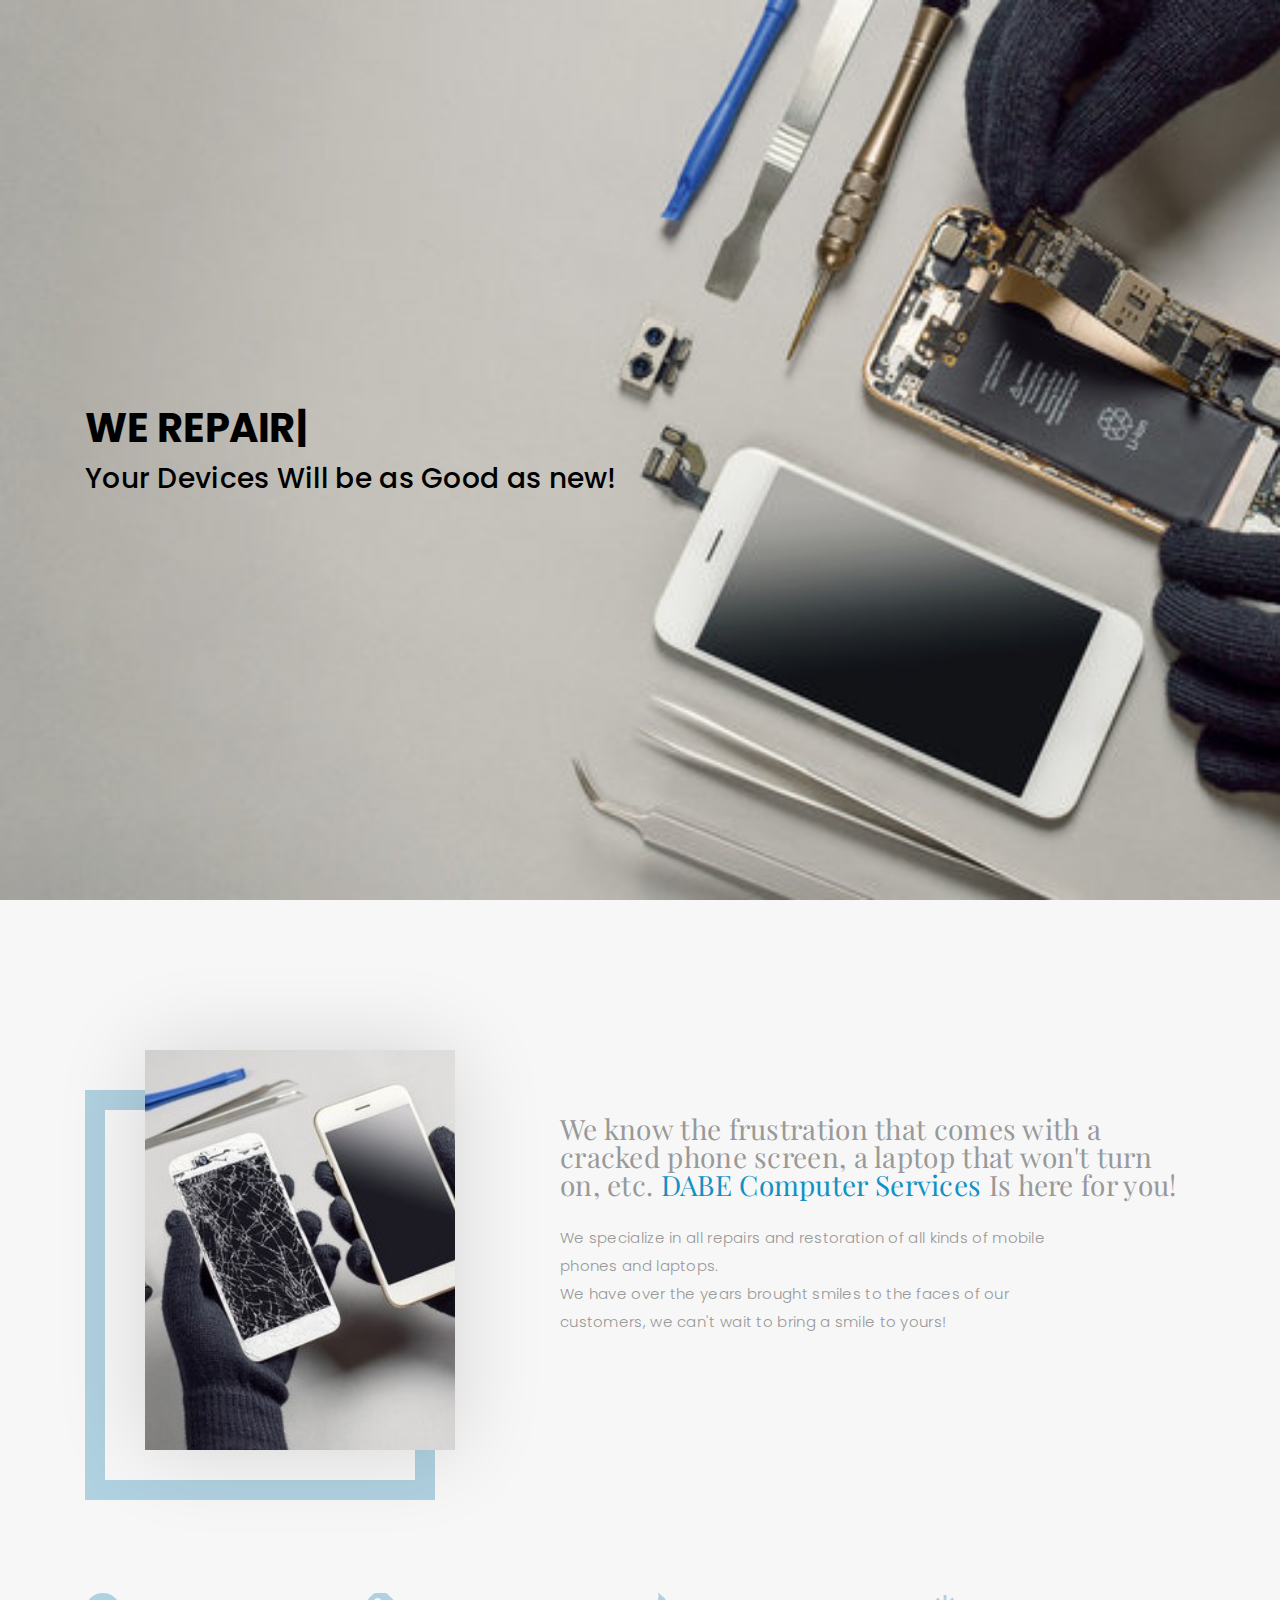
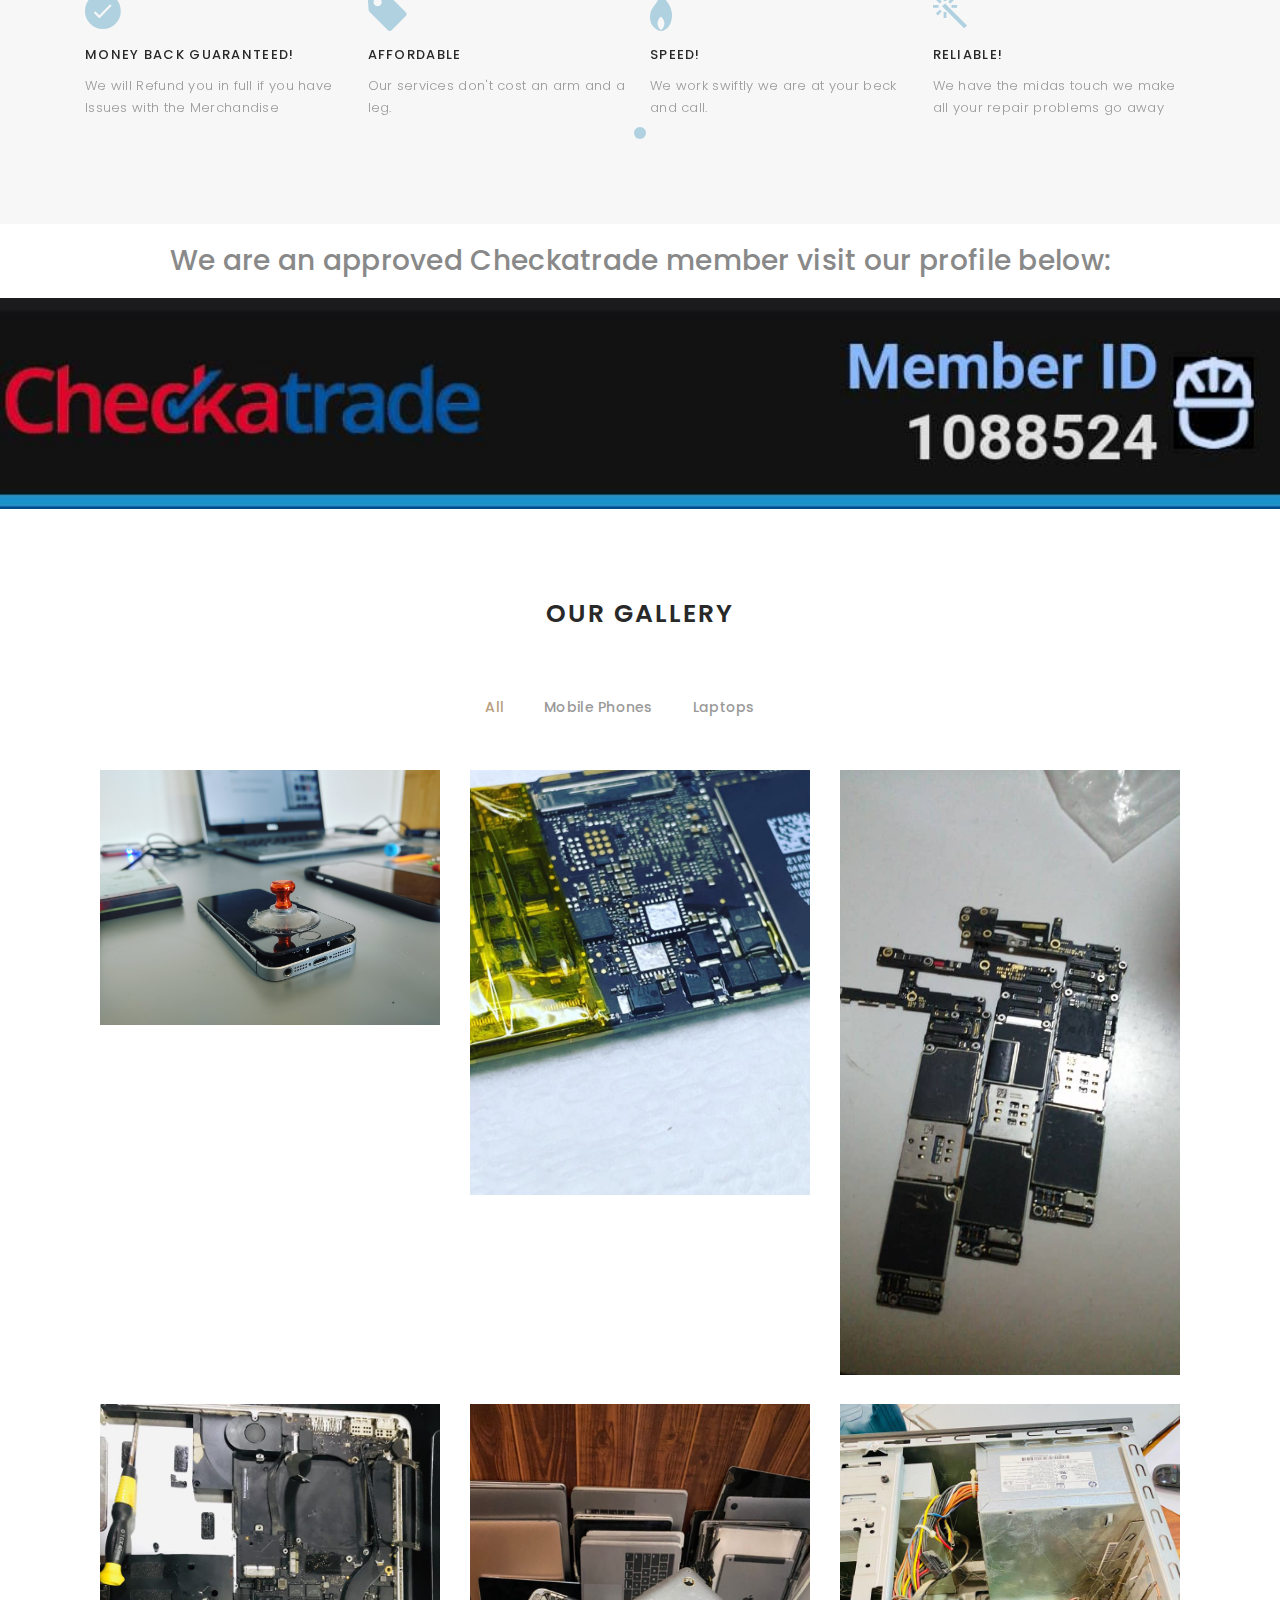
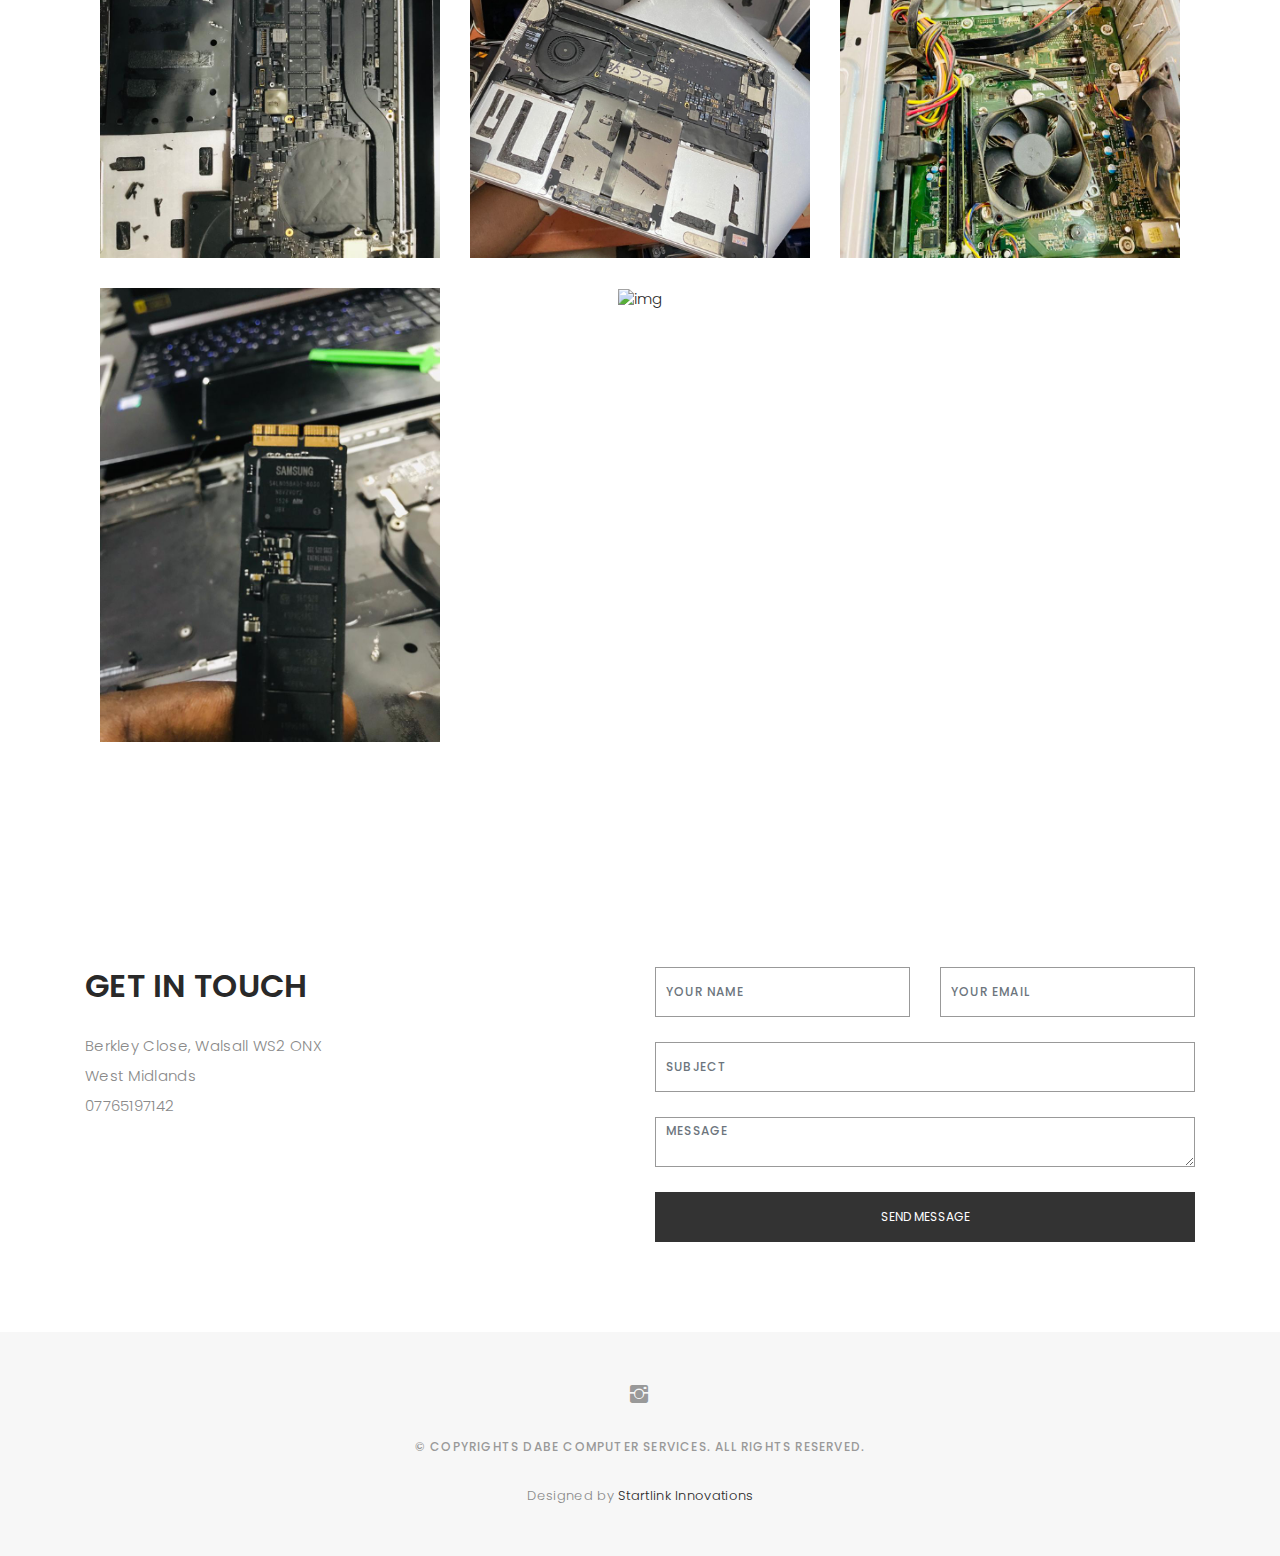
==== commit 45503f09: "update" ====
--- a/index.html
+++ b/index.html
@@ -45,7 +45,7 @@
 
         <div class="logo">
           <a href="index.html">
-            <h3>DABE Computer Services</h3>
+            <img src="images/logo.jpg" class="img-responsive" alt="logo">
           </a>
           <!-- <img width="100%" src="images/logo.png" alt="logo"> -->
         </div>
@@ -155,7 +155,10 @@
 
   </div>
   <!-- end section services -->
-
+  <h3 style="text-align: center; padding: 20px;">We are an approved Checkatrade member visit our profile below: </h3>
+  <a href="https://www.checkatrade.com/trades/DABEComputerServices">
+    <img width="100%" src="images/trade.jpg" alt="img">
+  </a>
 
   <!-- start section portfolio -->
   <div id="portfolio" class="text-center paddsection">
@@ -232,6 +235,11 @@
                 <img src="images/portfolio/14.jpg" alt="img">
               </a>
             </div>
+            <div class="col-lg-4 col-md-6 portfolio-thumbnail all 6">
+              <a class="popup-img" href="images/portfolio/15.jpg">
+                <img src="images/portfolio/15.jpg" alt="img">
+              </a>
+            </div>
             <!--
  <div class="col-lg-4 col-md-6 portfolio-thumbnail all ">
               <a class="popup-img" href="images/portfolio/n3.jpg">
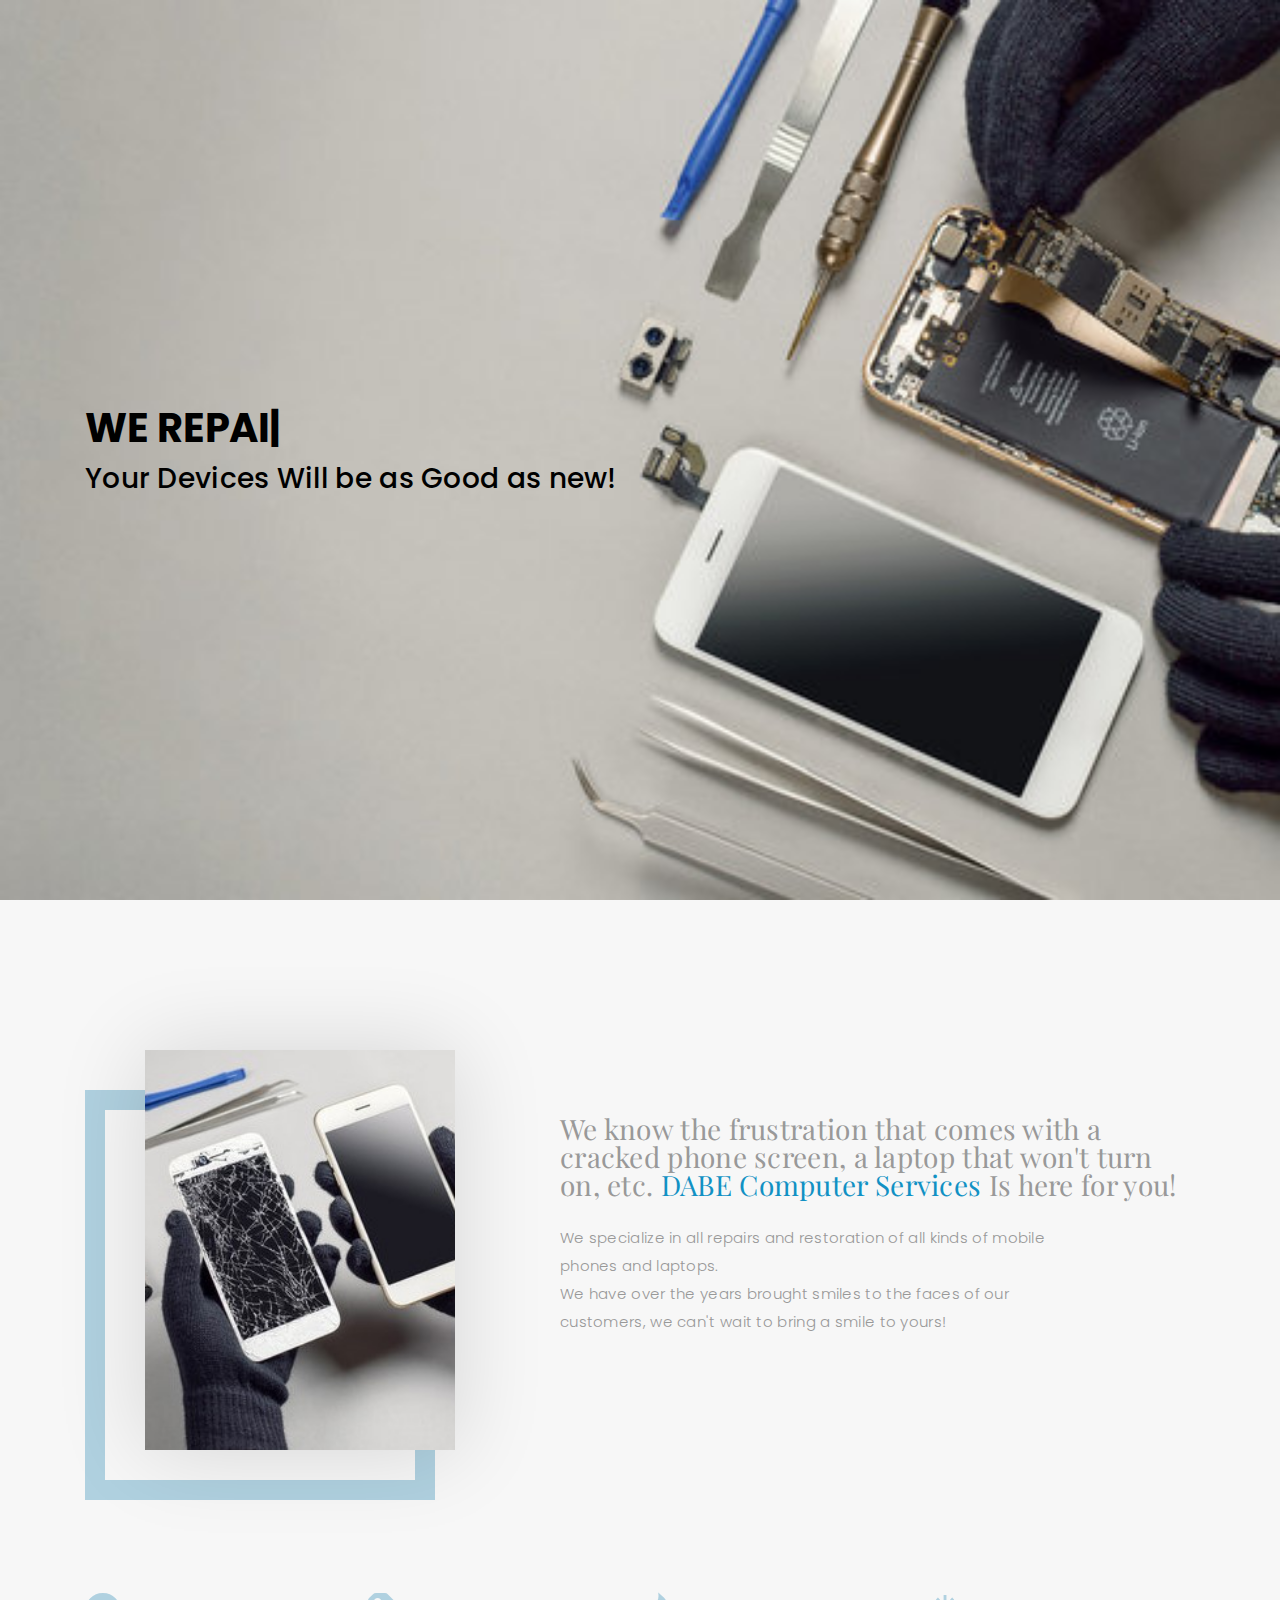
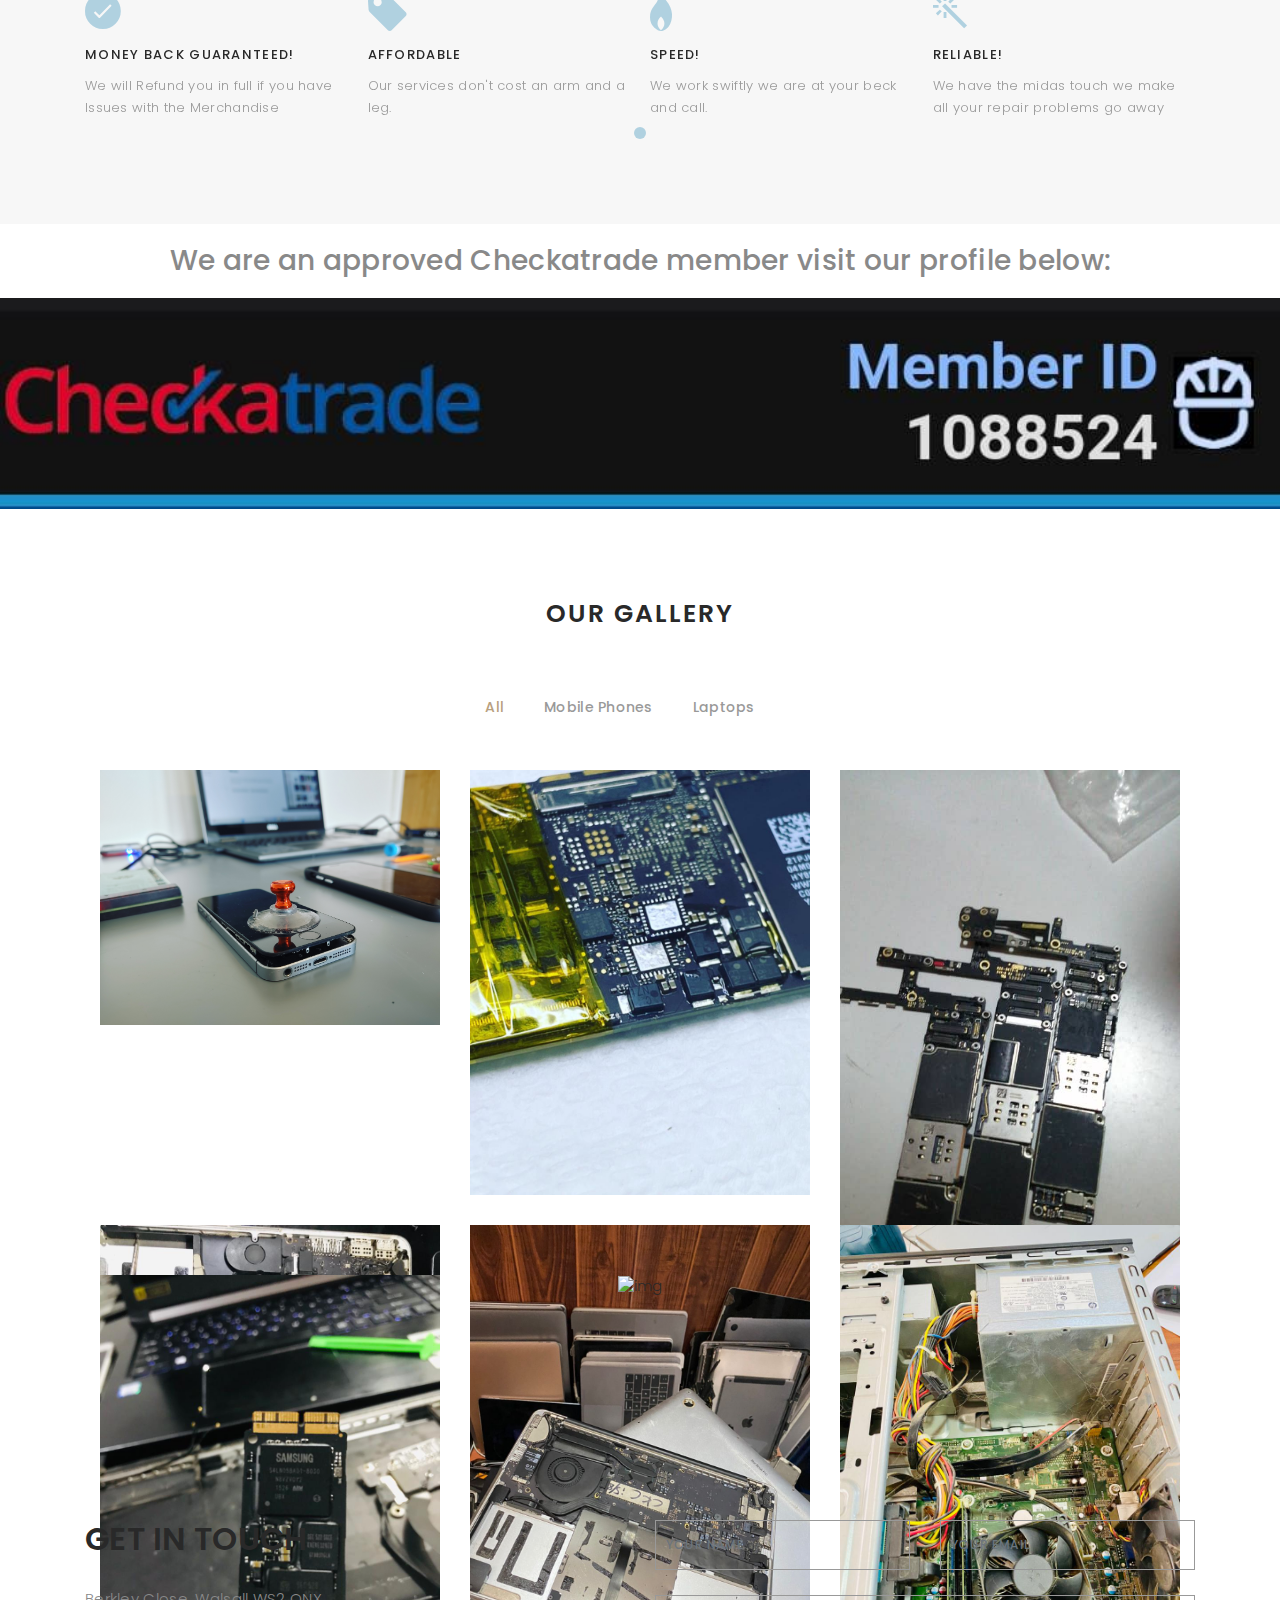
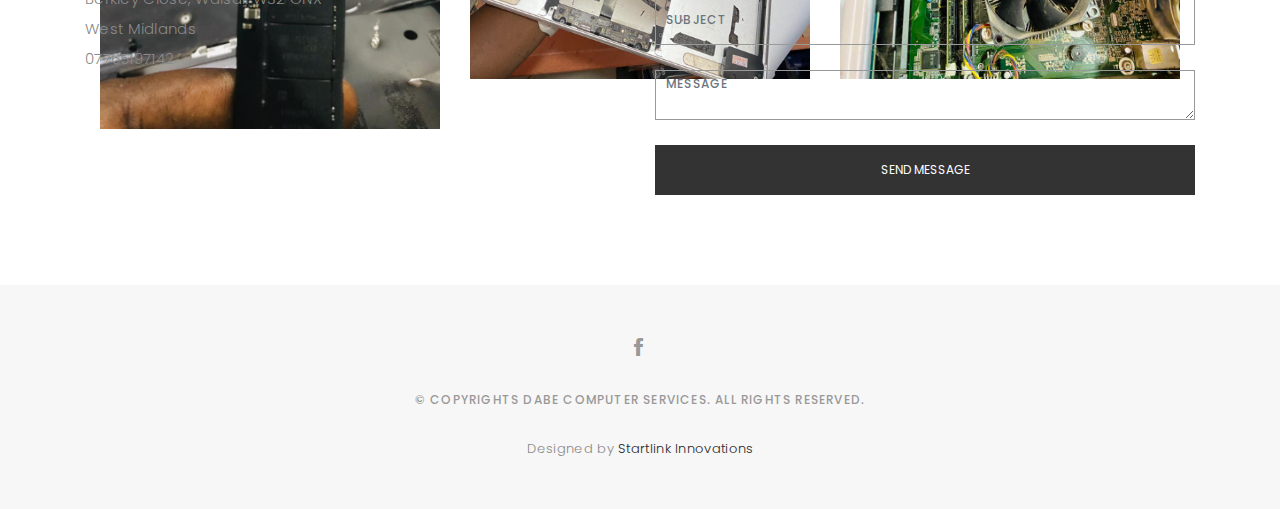
==== commit 80611a44: "fb link" ====
--- a/index.html
+++ b/index.html
@@ -343,8 +343,8 @@
       <div class="socials-media text-center">
 
         <ul class="list-unstyled">
-          <li><a href="https://www.instagram.com/janis_enterprise/" target="_blank"><i
-                class="ion-social-instagram"></i></a></li>
+          <li><a href="https://www.facebook.com/profile.php?id=100092615182030" target="_blank"><i
+                class="ion-social-facebook"></i></a></li>
         </ul>
 
       </div>
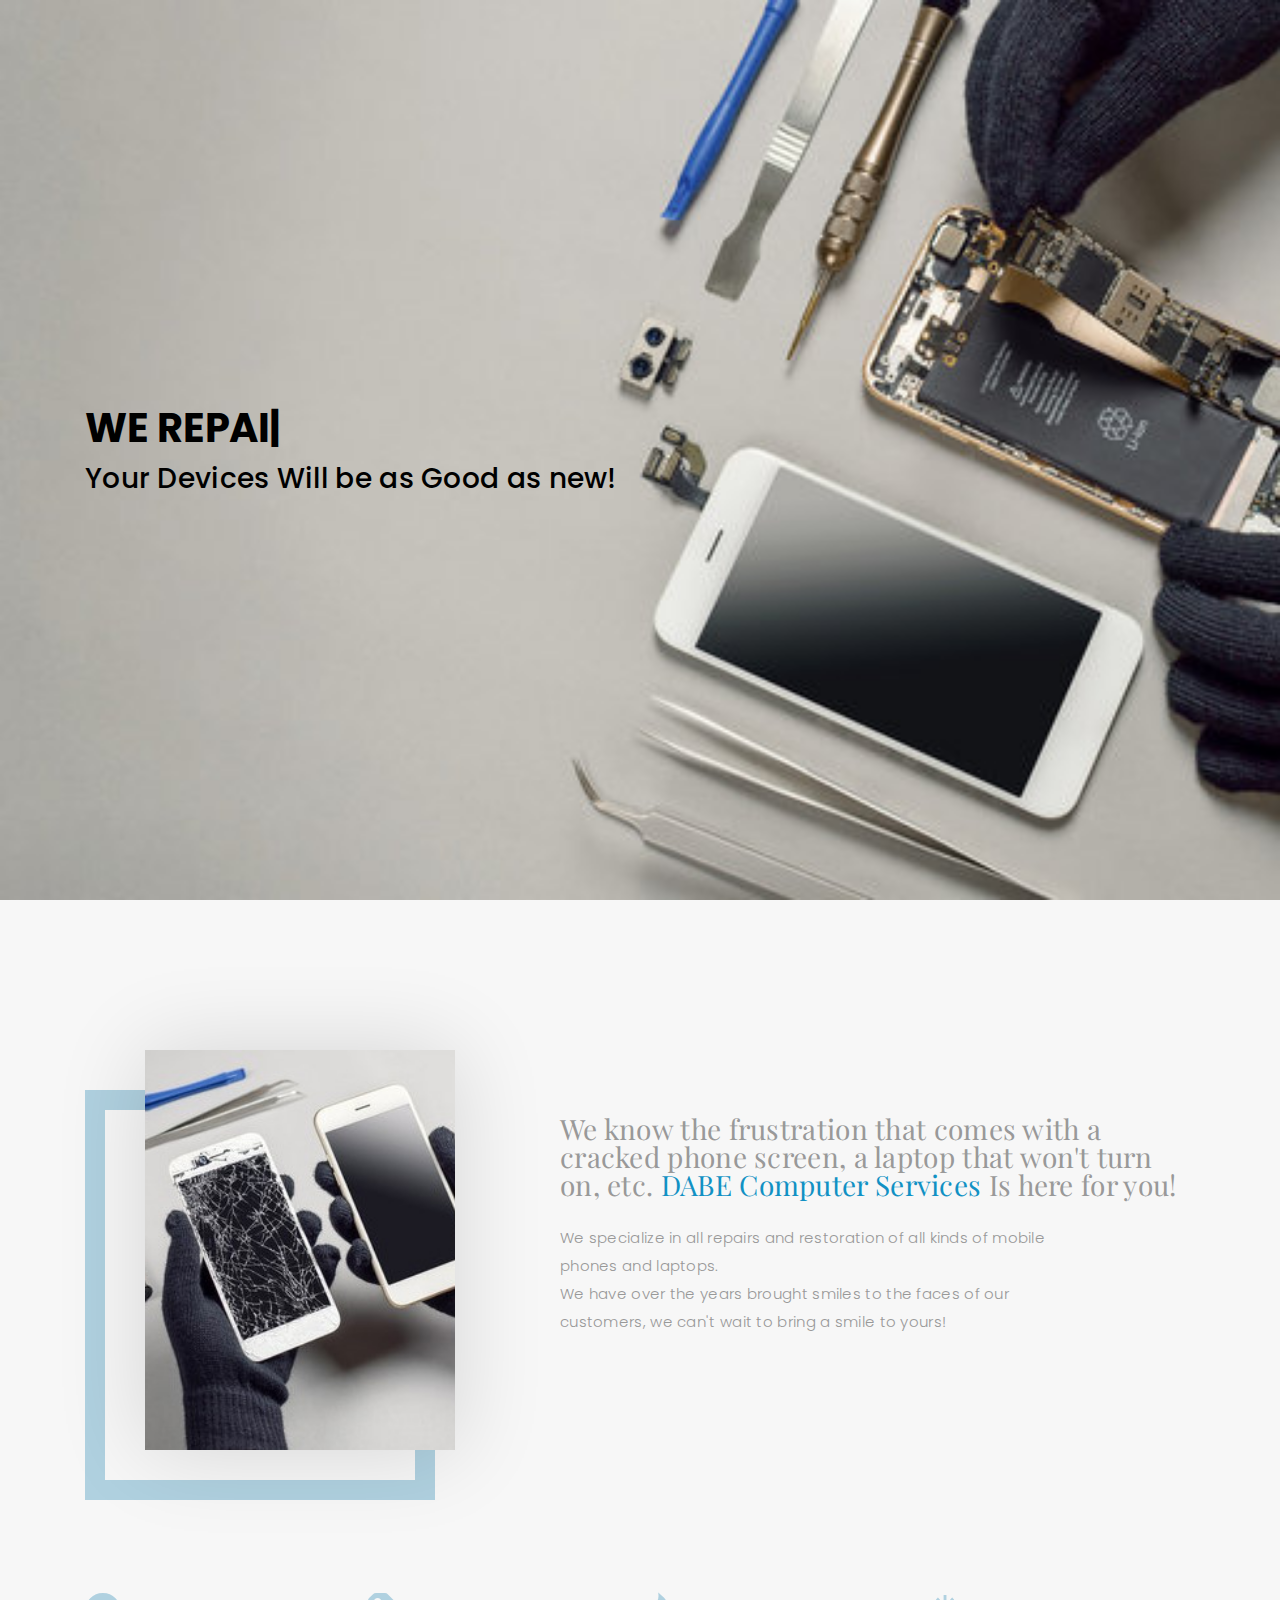
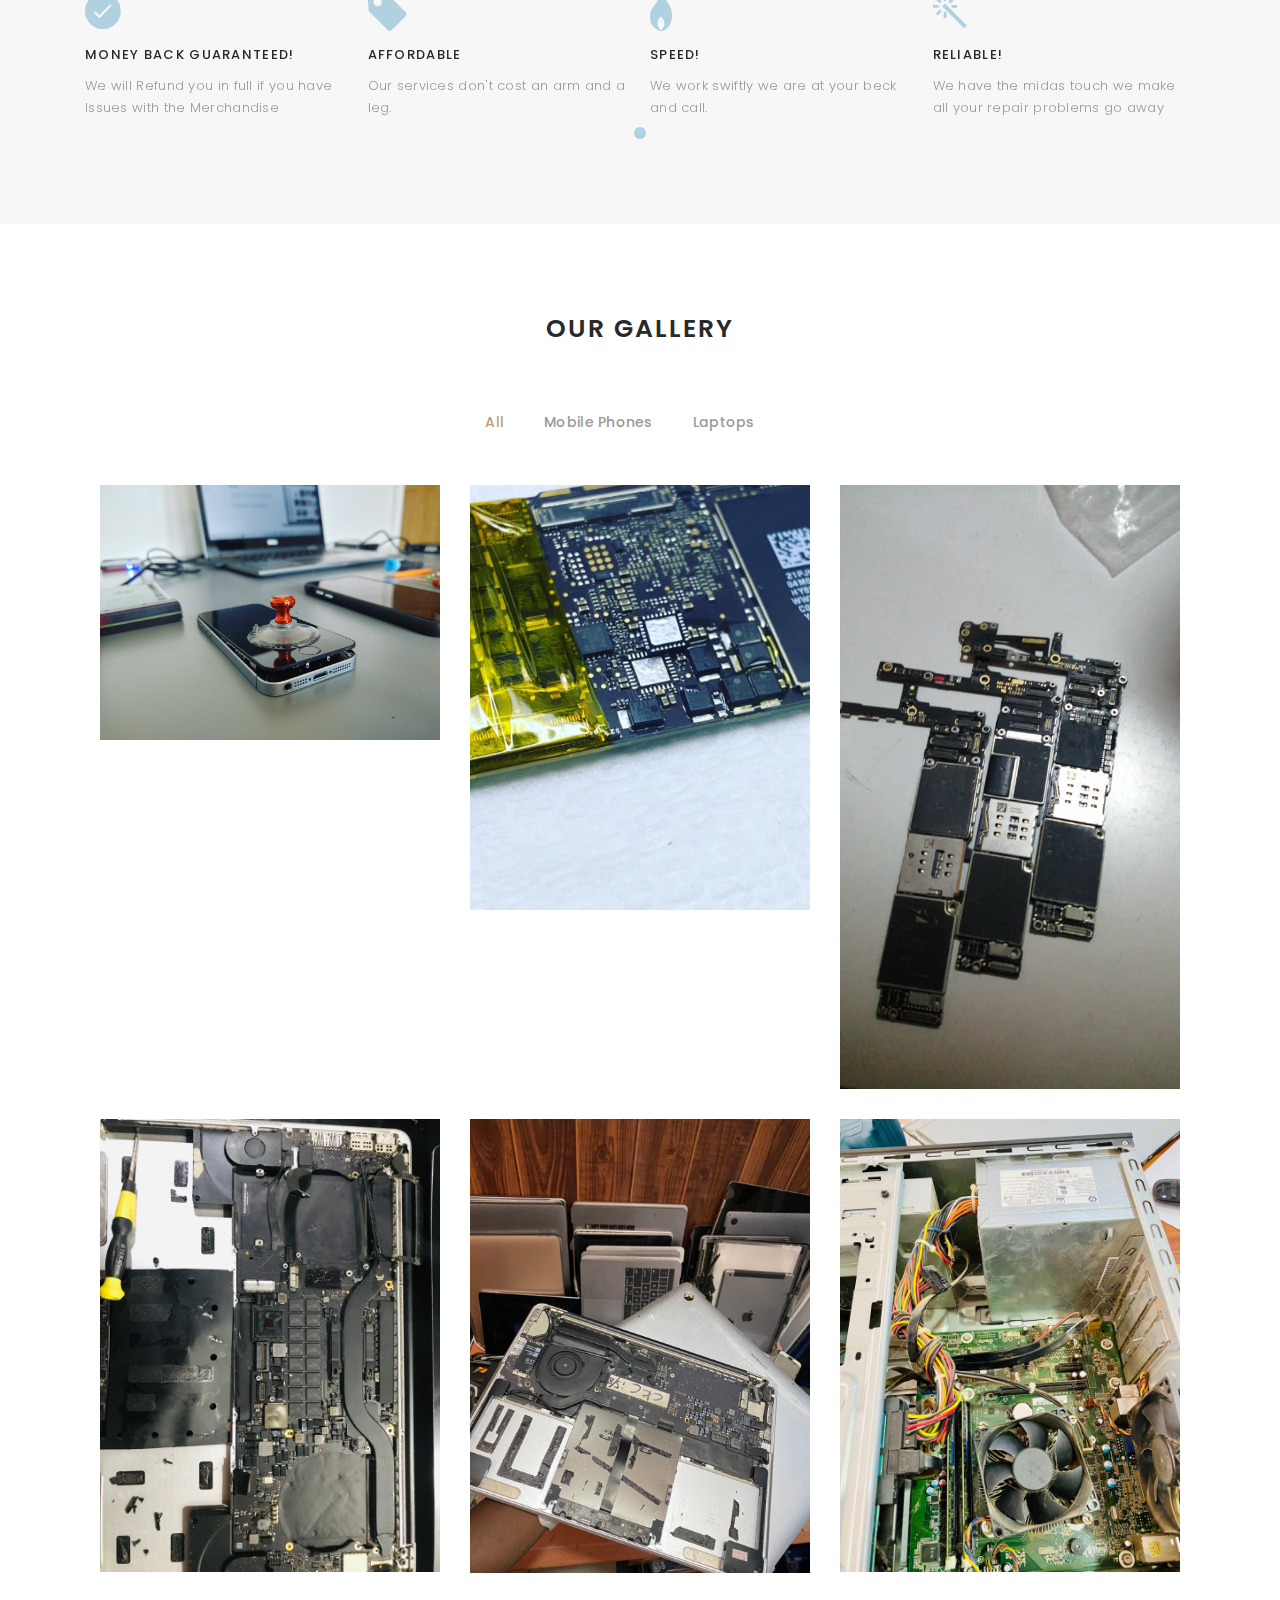
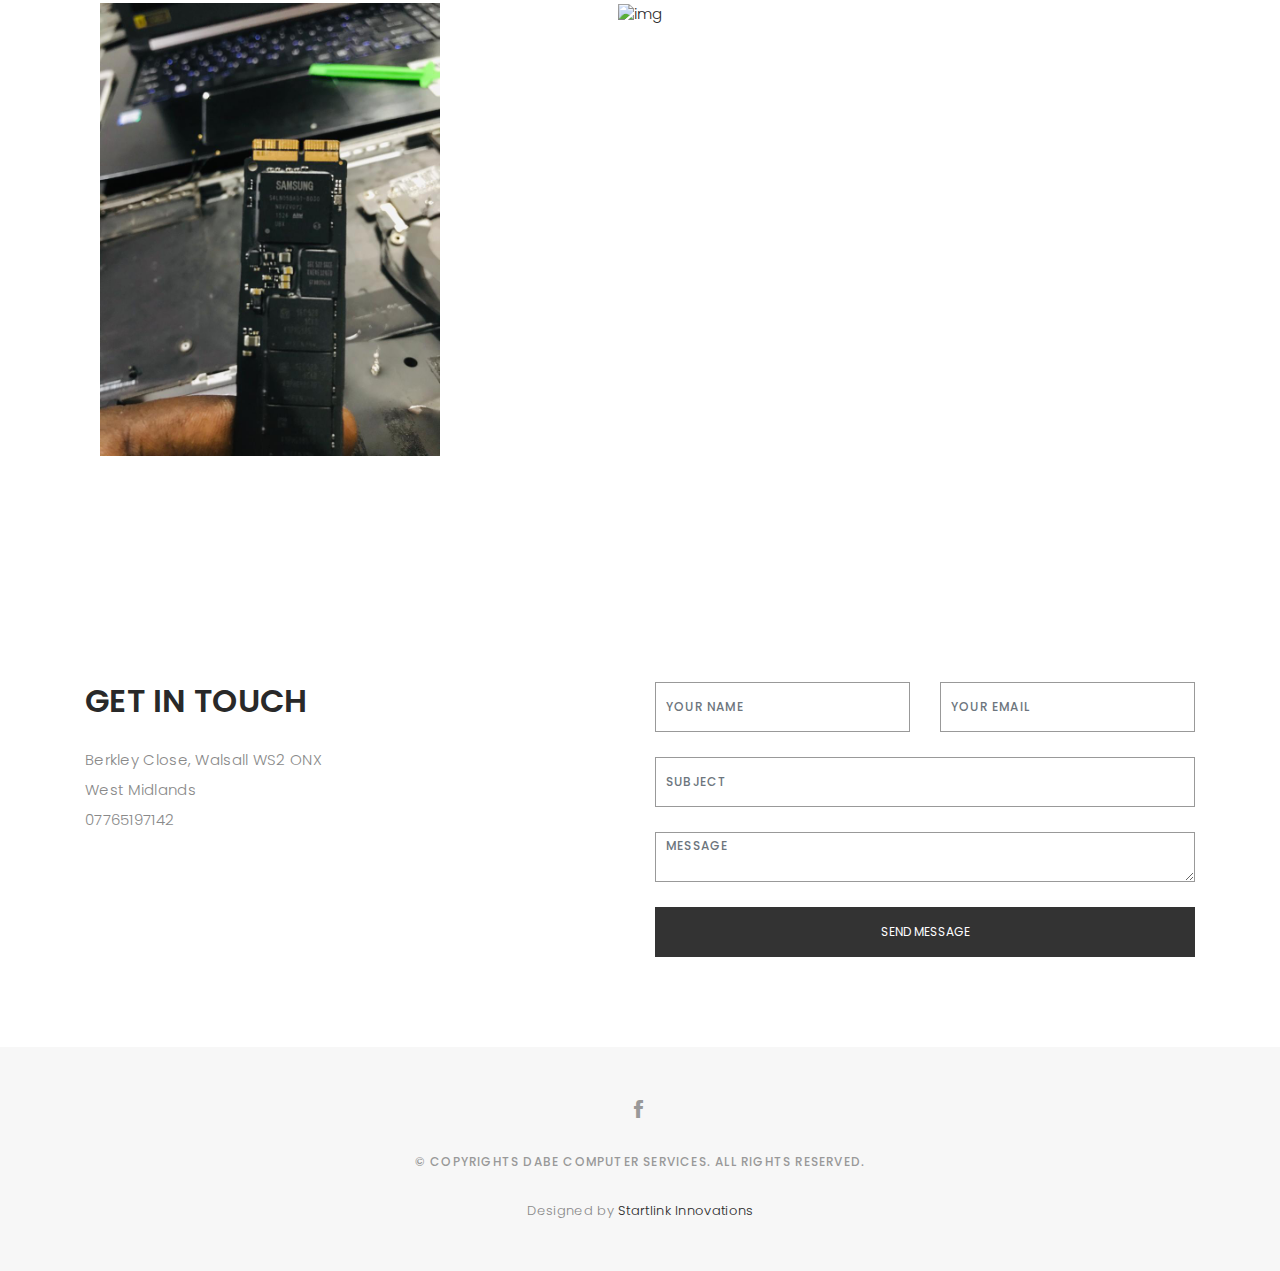
==== commit 2bf18009: "remove checker trade index.html" ====
--- a/index.html
+++ b/index.html
@@ -155,10 +155,7 @@
 
   </div>
   <!-- end section services -->
-  <h3 style="text-align: center; padding: 20px;">We are an approved Checkatrade member visit our profile below: </h3>
-  <a href="https://www.checkatrade.com/trades/DABEComputerServices">
-    <img width="100%" src="images/trade.jpg" alt="img">
-  </a>
+
 
   <!-- start section portfolio -->
   <div id="portfolio" class="text-center paddsection">
@@ -377,4 +374,4 @@
 
 </body>
 
-</html>+</html>
